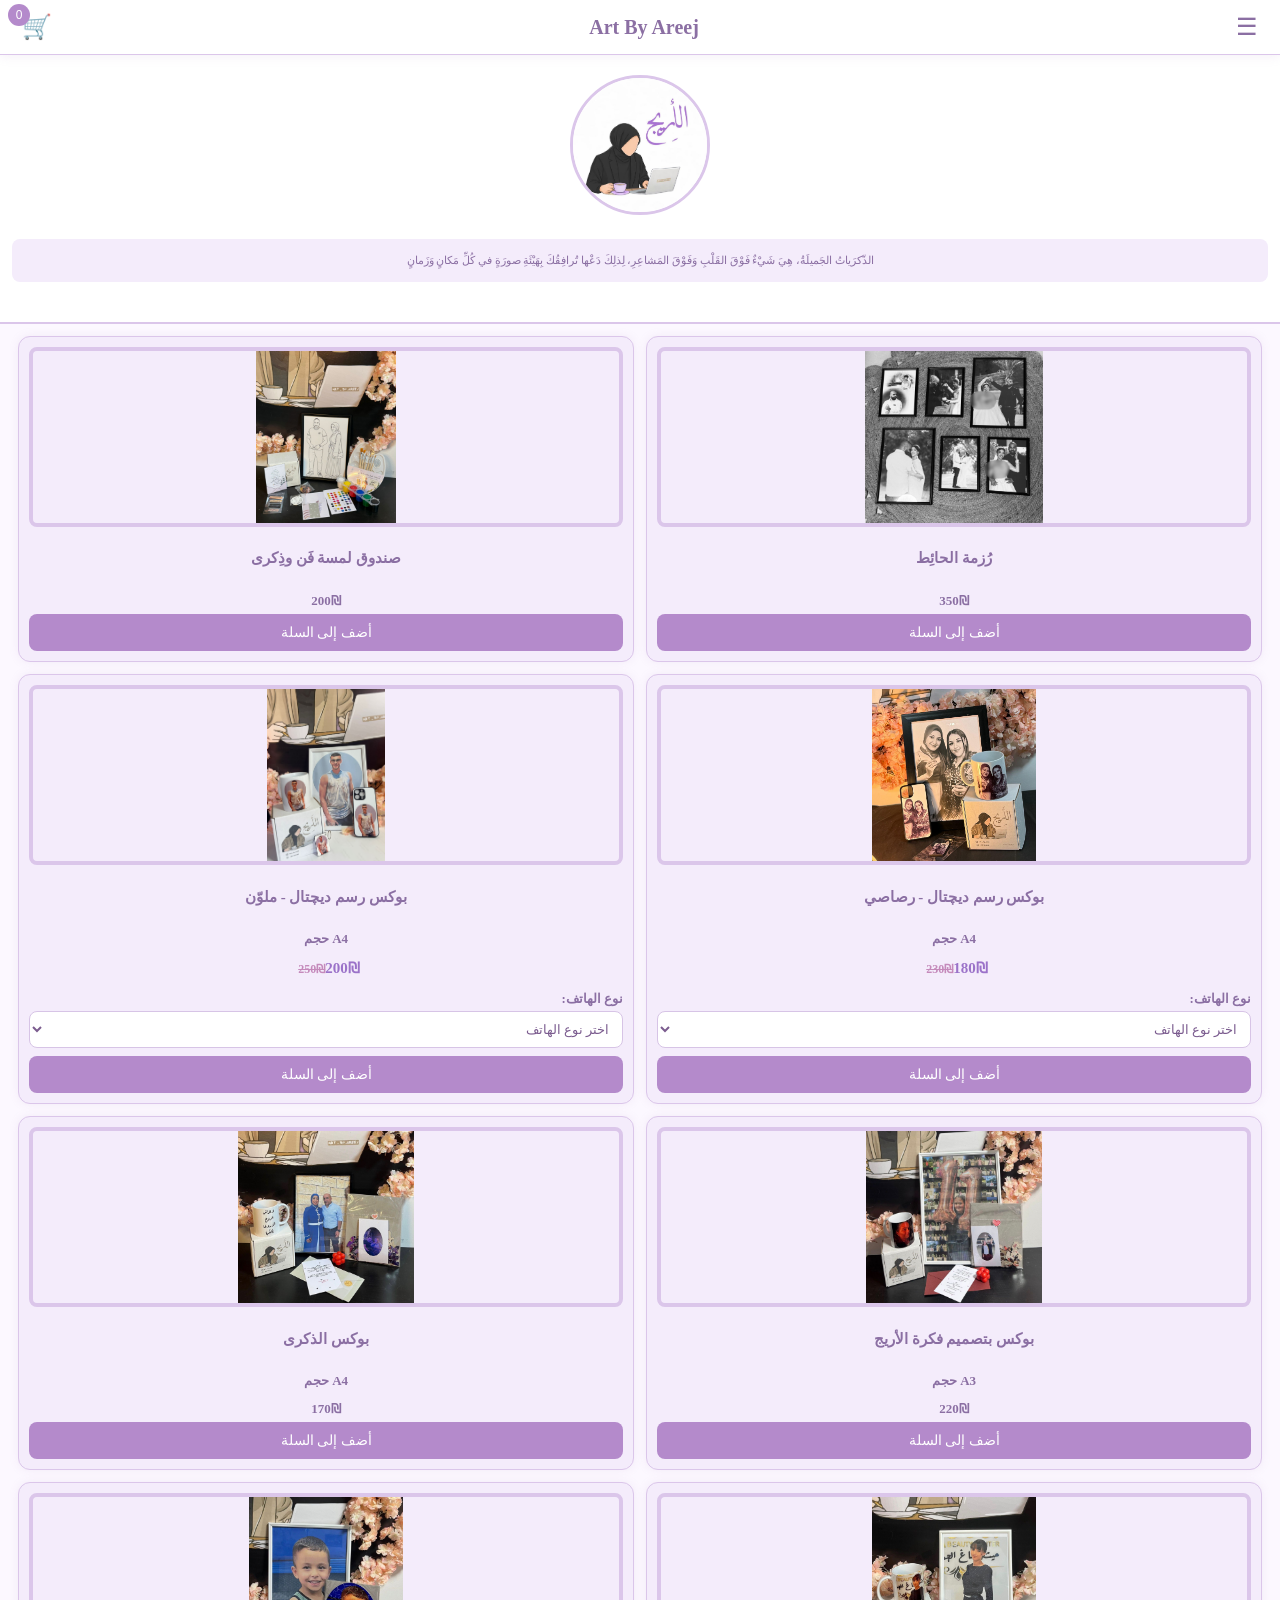
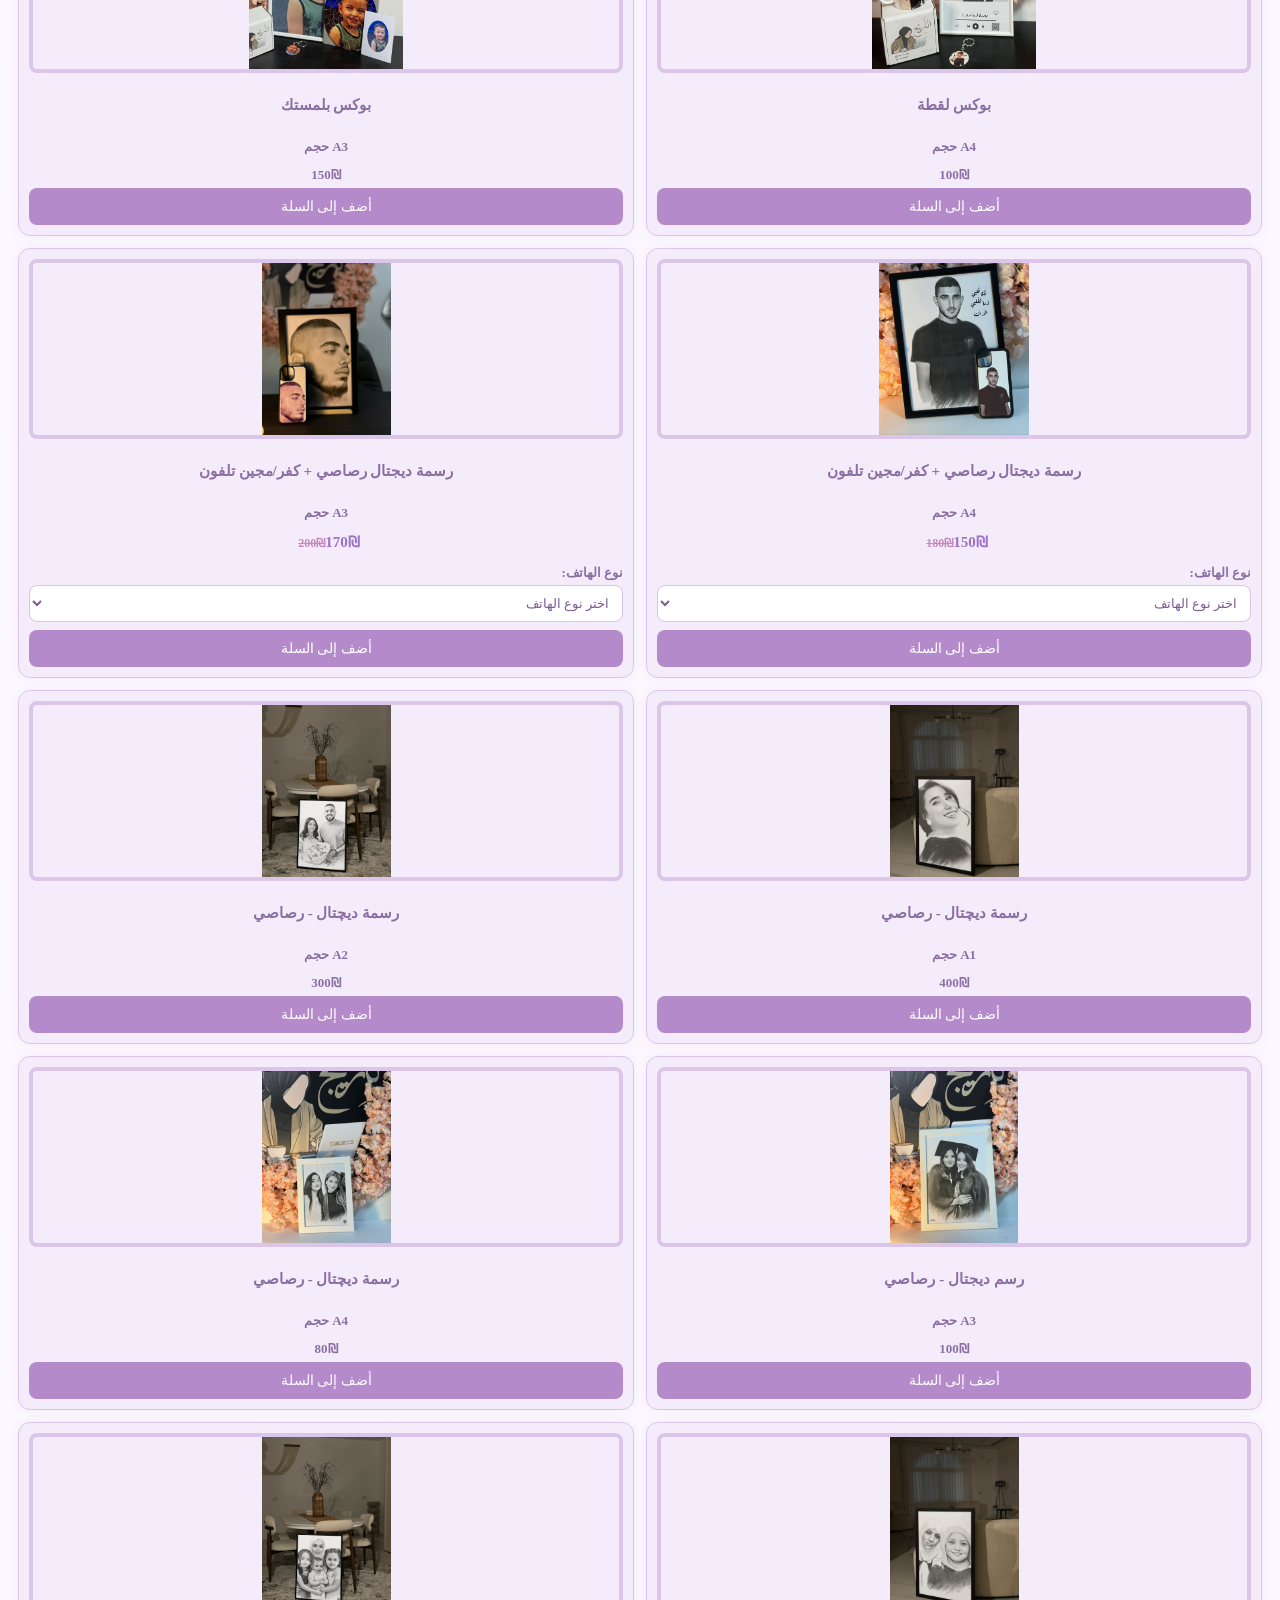
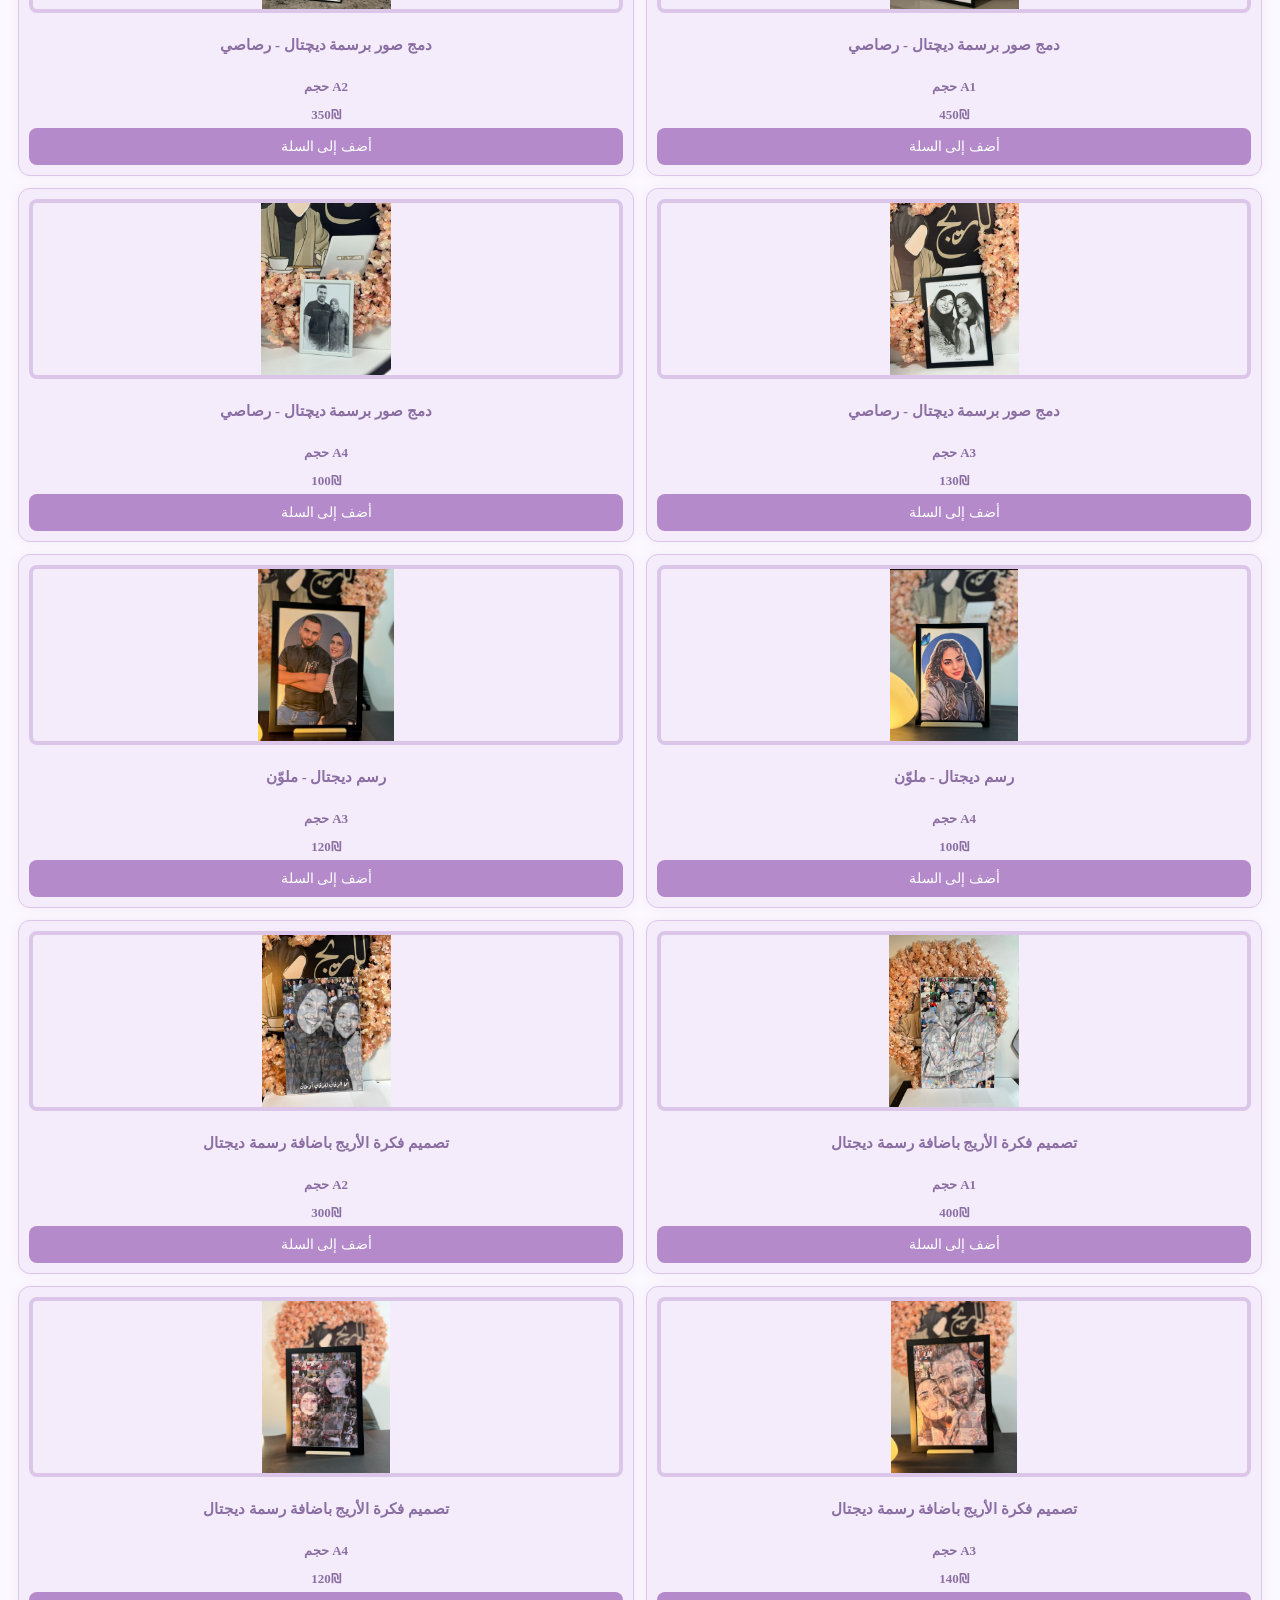
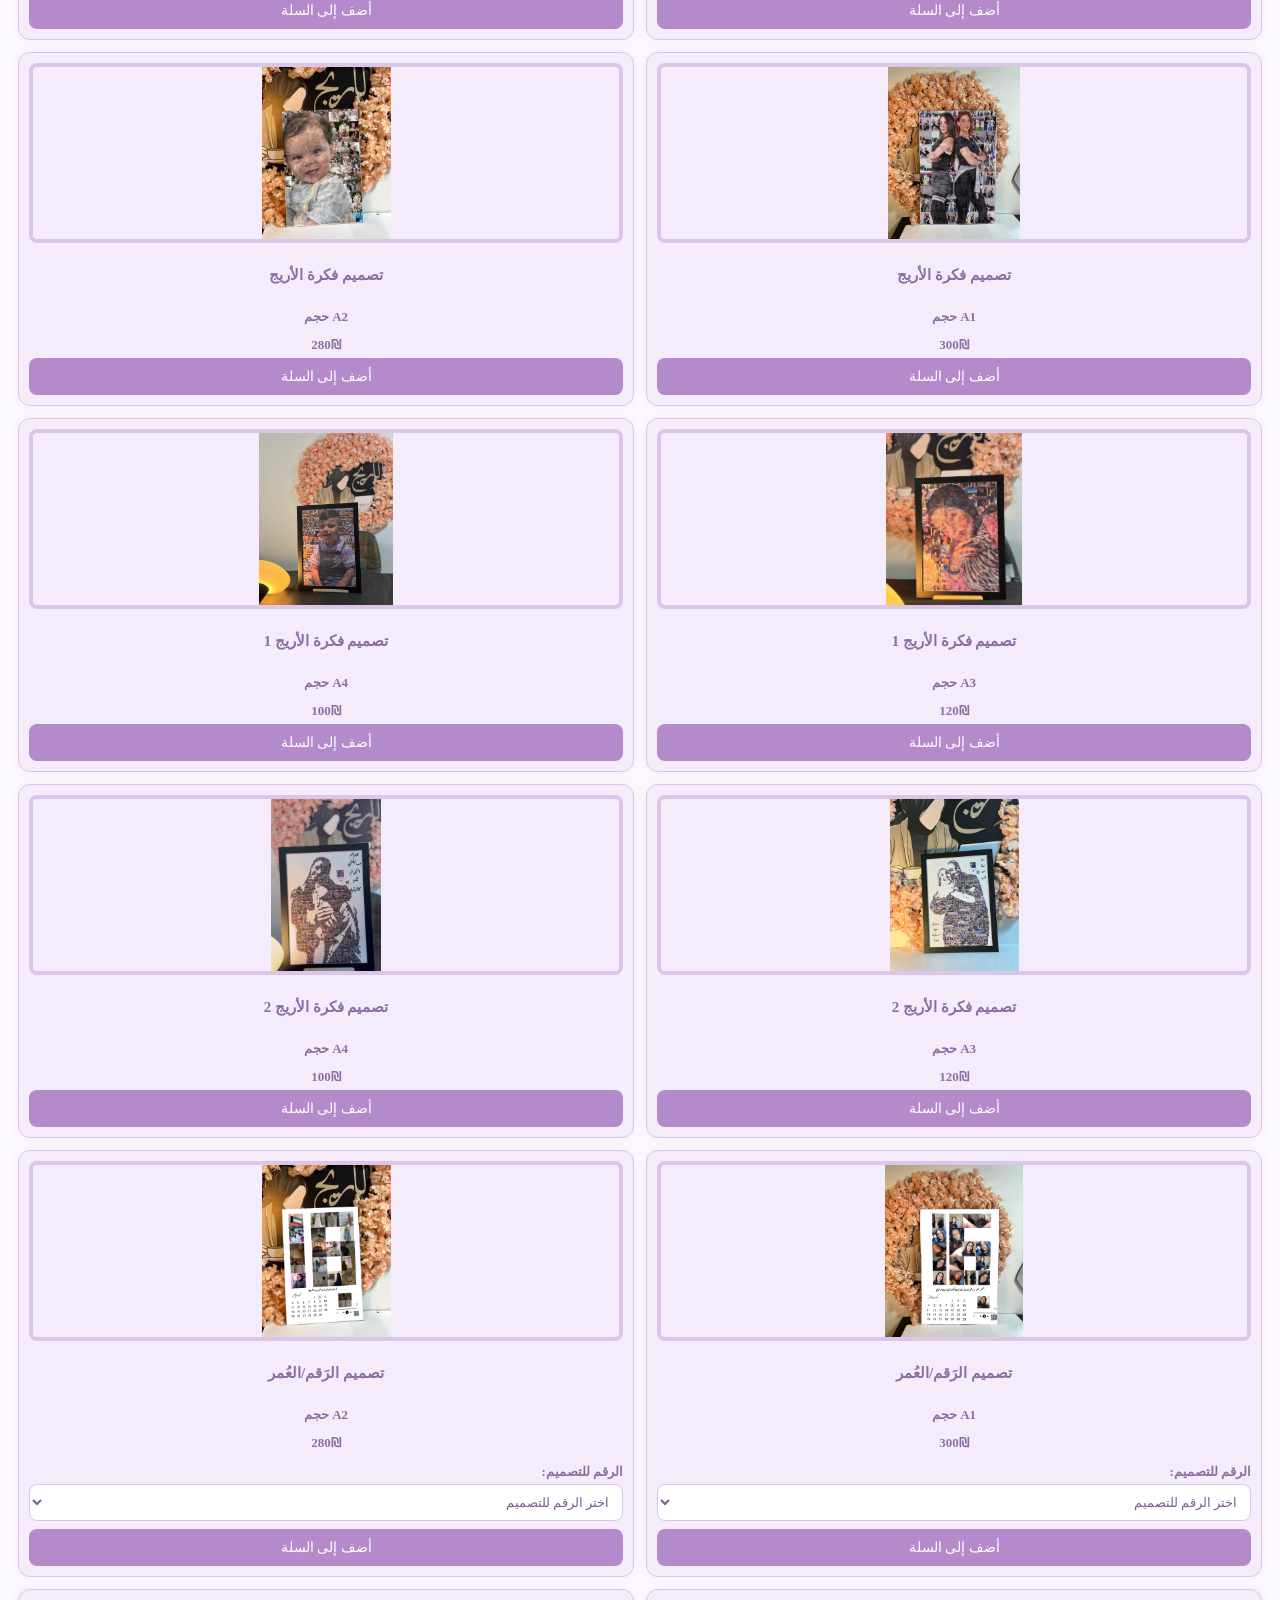
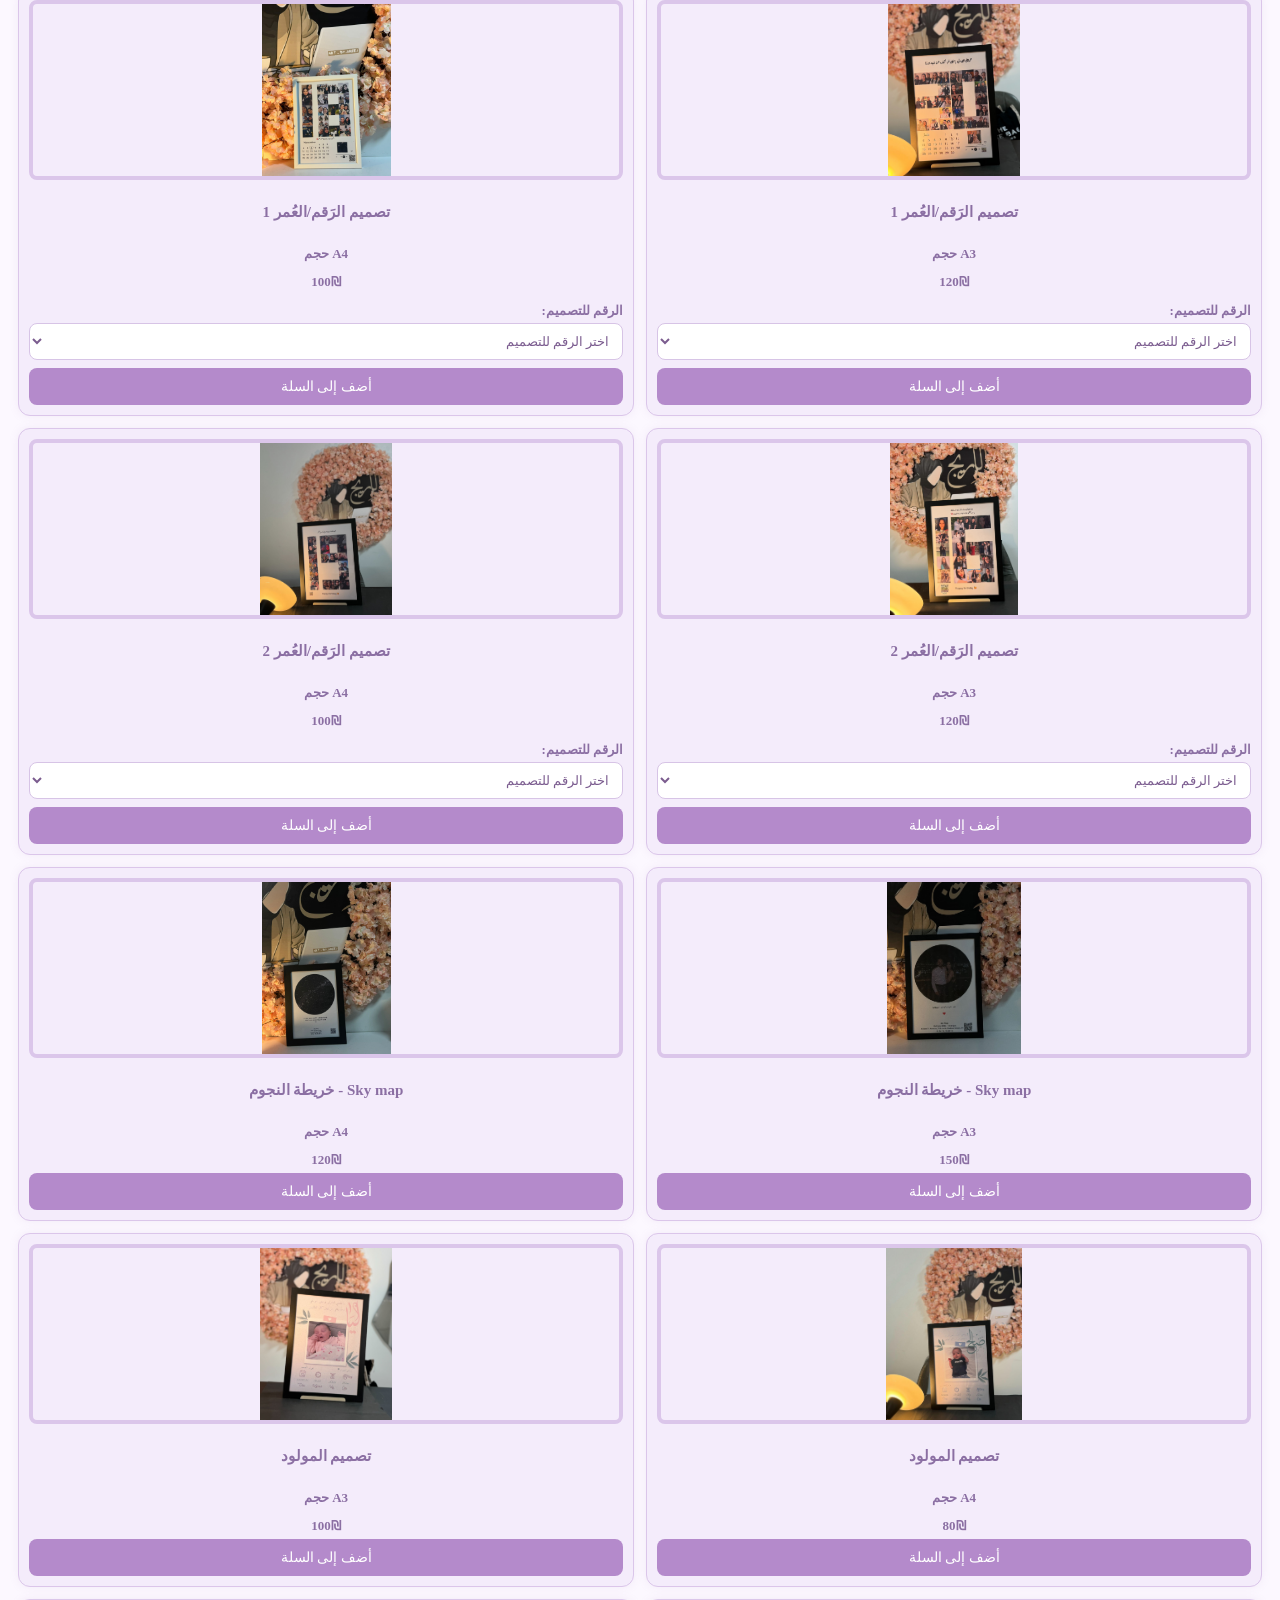
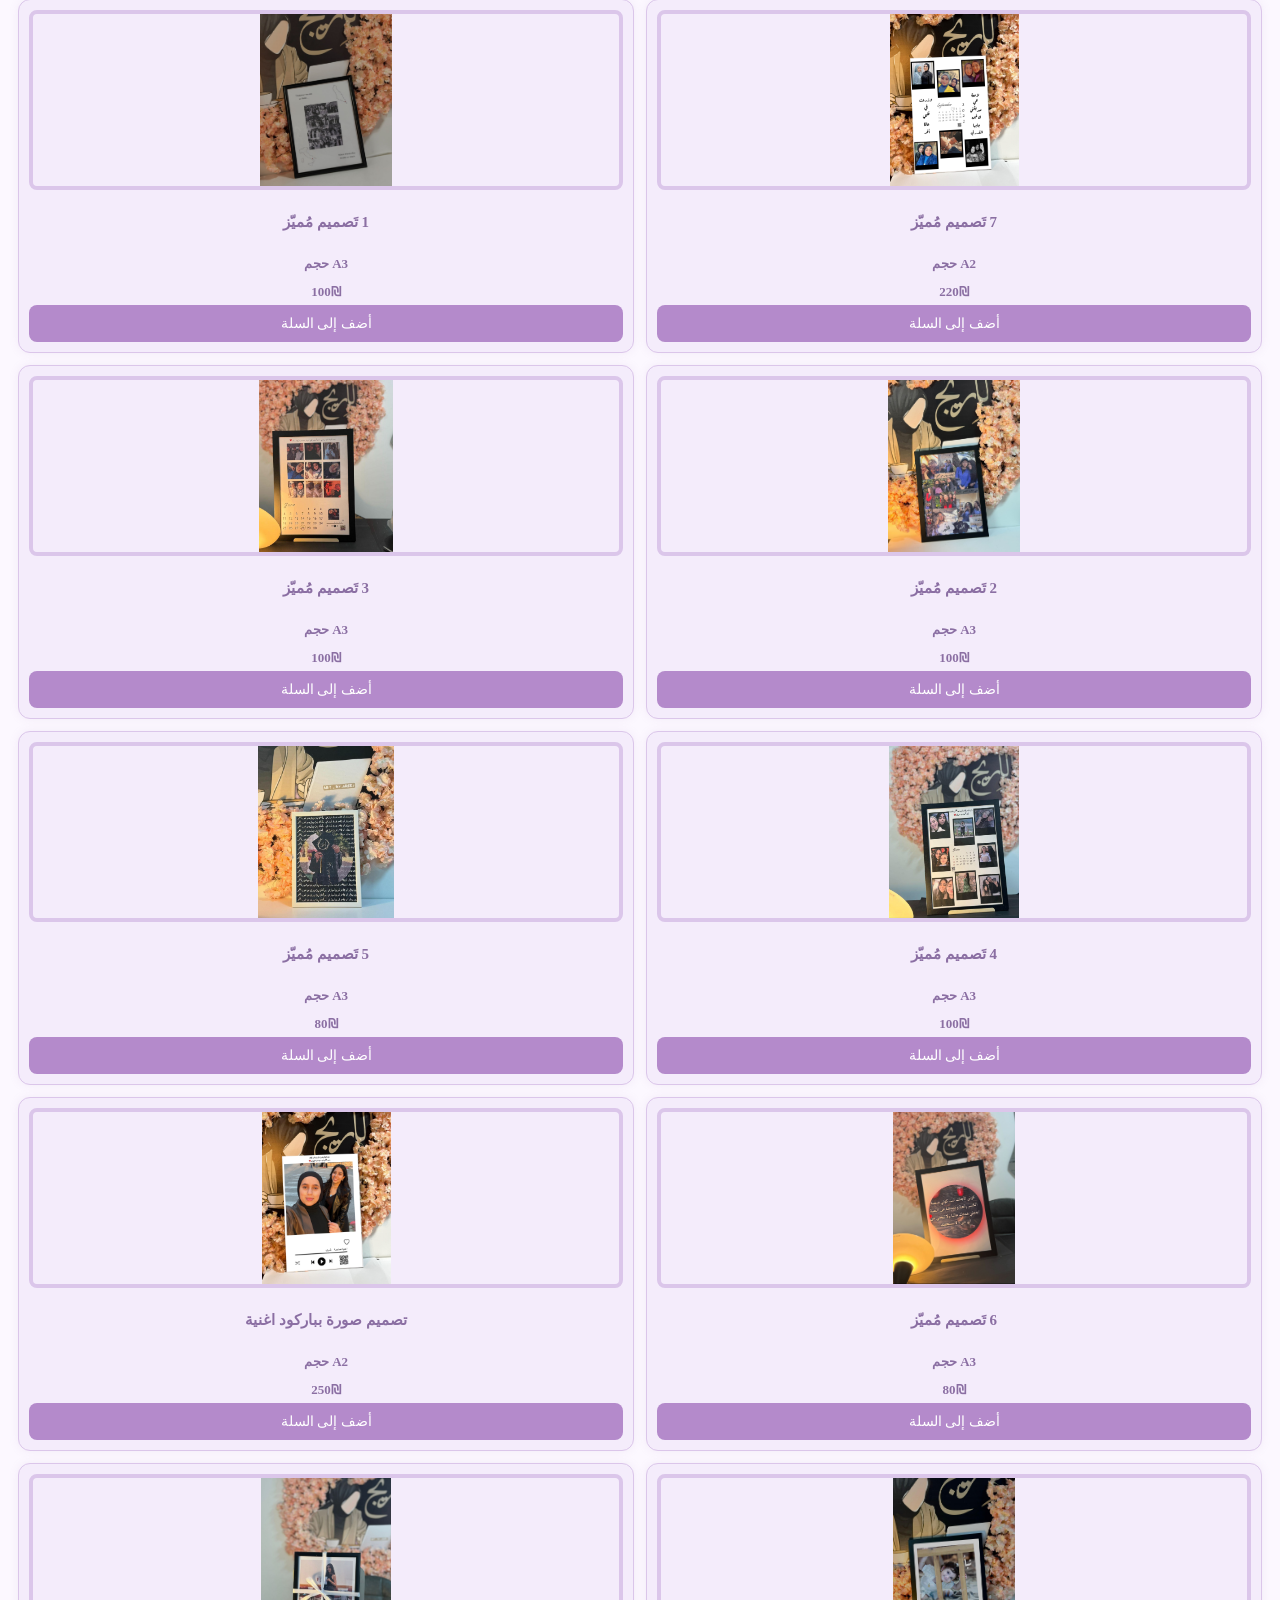
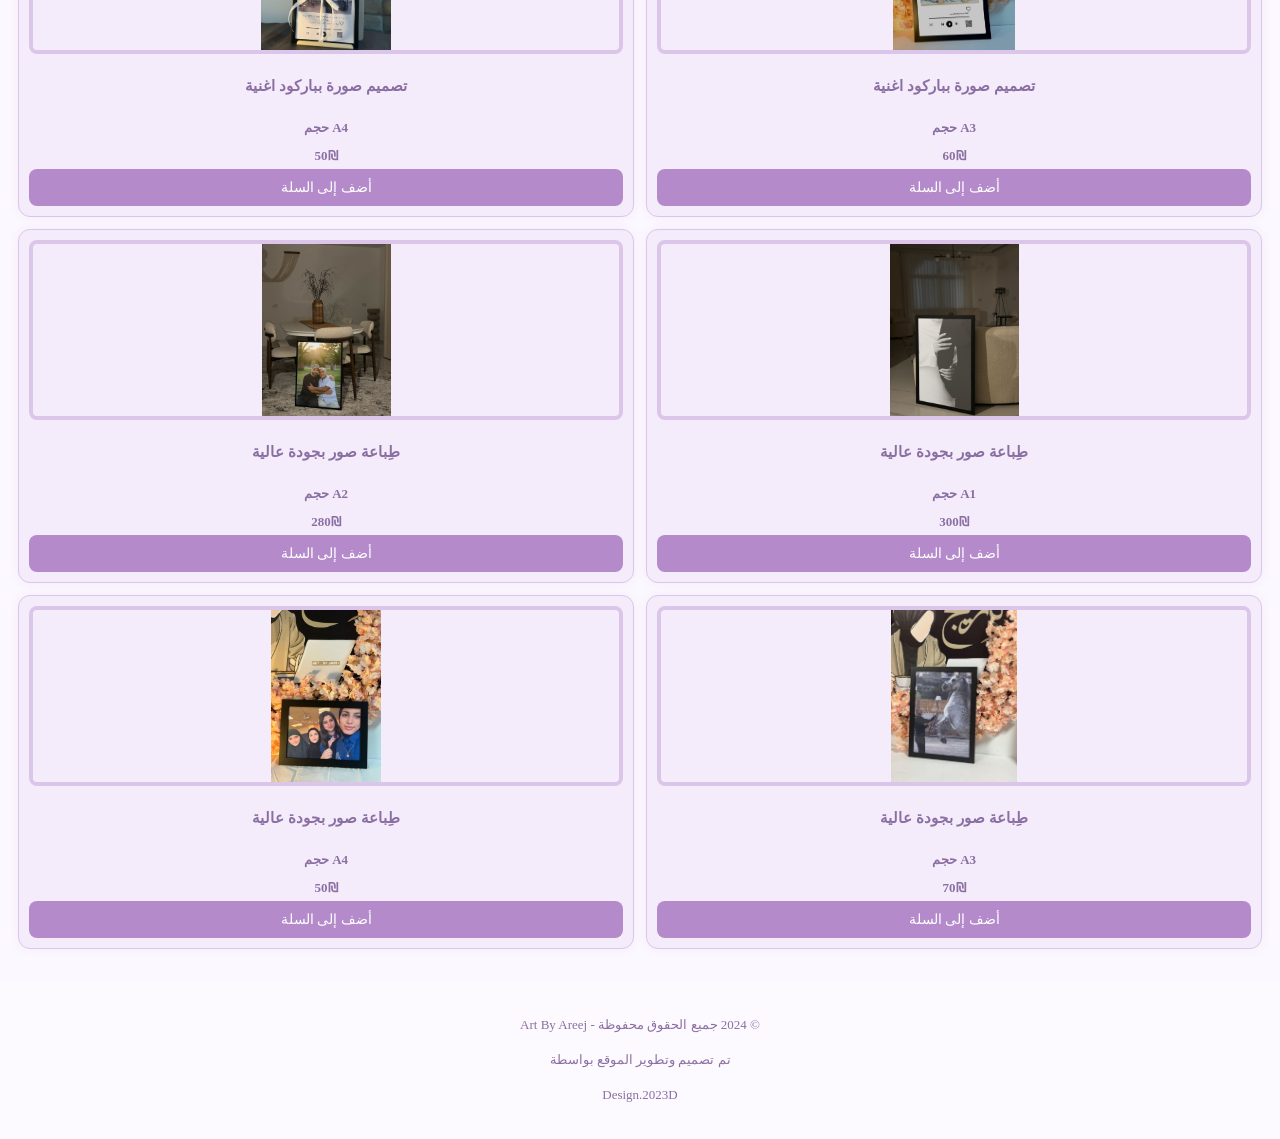
==== page2.html @ 18b806f6 "Update page2.html" ====
<!DOCTYPE html>
<html lang="ar">
<head>
    <meta charset="UTF-8" />
    <meta name="viewport" content="width=device-width, initial-scale=1.0" />
    <title>كتالوج المنتجات</title>

    

   <style>
    body {
        font-family: Georgia, 'Times New Roman', Times, serif;
        background-color: #fcf8ff;
        color: #7b5c8f;
        margin: 0;
        padding: 0;
        direction: rtl;
        overflow-x: hidden;
    }

    * {
        box-sizing: border-box;
    }

    .top-bar {
        position: sticky;
        top: 0;
        z-index: 2000;
        background: #ffffff;
        border-bottom: 1px solid #dbc6ea;
        display: flex;
        align-items: center;
        justify-content: space-between;
        padding: 12px 16px;
        box-shadow: 0 2px 10px rgba(170, 140, 190, 0.12);
    }

    .top-bar .title {
        font-size: 20px;
        font-weight: bold;
        color: #8b6fa3;
    }

    .icon-btn {
        background: none;
        border: none;
        font-size: 24px;
        cursor: pointer;
        color: #8b6fa3;
        position: relative;
    }

    .cart-badge {
        position: absolute;
        top: -8px;
        left: -8px;
        background: #b48acb;
        color: #fff;
        border-radius: 50%;
        width: 22px;
        height: 22px;
        font-size: 12px;
        display: flex;
        align-items: center;
        justify-content: center;
    }

    header {
        background-color: #ffffff;
        text-align: center;
        border-bottom: 2px solid #dbc6ea;
        padding: 20px 12px;
    }

    .logo {
        width: 140px;
        height: 140px;
        border-radius: 50%;
        object-fit: cover;
        border: 3px solid #dbc6ea;
    }

    .welcome-message {
        background-color: #f4ecfb;
        padding: 12px;
        border-radius: 8px;
        margin: 20px auto;
        width: 100%;
        text-align: center;
        font-size: 11px;
        line-height: 1.7;
        color: #8b6fa3;
    }

    .nav {
        display: flex;
        justify-content: center;
        margin: 10px 0;
        flex-wrap: wrap;
        gap: 10px;
    }

    .nav a {
        text-decoration: none;
        color: #8b6fa3;
        margin: 0 8px;
        font-weight: bold;
        font-size: 14px;
    }

    .nav a:hover {
        text-decoration: underline;
        color: #a277bd;
    }

    #products-page {
        display: block;
    }

    .catalog {
        display: flex;
        flex-wrap: wrap;
        gap: 12px;
        padding: 12px;
        justify-content: center;
    }

    .product {
        background-color: #f4ecfb;
        border-radius: 12px;
        box-shadow: 0 0 10px rgba(170, 140, 190, 0.12);
        padding: 10px;
        flex: 0 1 calc(50% - 12px);
        max-width: calc(50% - 12px);
        text-align: center;
        border: 1px solid #dbc6ea;
        display: flex;
        flex-direction: column;
        justify-content: flex-start;
    }

    .product img {
        width: 100%;
        height: 180px;
        object-fit: contain;
        background-color: #f4ecfb;
        border: 4px solid #dbc6ea;
        border-radius: 8px;
        display: block;
    }

    .product h3 {
        margin: 10px 0 6px;
        font-size: 15px;
        line-height: 1.5;
        min-height: 44px;
        display: flex;
        align-items: center;
        justify-content: center;
        color: #8b6fa3;
    }

    .product p {
        margin: 4px 0;
        font-weight: bold;
        color: #8b6fa3;
        font-size: 13px;
        line-height: 1.5;
    }

    .product label {
        display: block;
        margin-top: 8px;
        margin-bottom: 4px;
        font-weight: bold;
        color: #8b6fa3;
        font-size: 13px;
        text-align: right;
    }

    .product select {
        width: 100%;
        padding: 9px;
        border-radius: 8px;
        border: 1px solid #d7c4e6;
        margin-bottom: 8px;
        font-size: 13px;
        font-family: inherit;
        background: #fff;
        color: #7b5c8f;
    }

    .product button {
        padding: 10px 12px;
        background-color: #b48acb;
        color: #fff;
        border: none;
        border-radius: 8px;
        cursor: pointer;
        margin-top: auto;
        width: 100%;
        font-size: 14px;
        font-family: inherit;
    }

    .product button:hover {
        background-color: #a277bd;
    }

    #cart-page {
        display: none;
        padding: 0 14px 14px;
        min-height: 100vh;
        overflow-x: hidden;
        -webkit-overflow-scrolling: touch;
    }

    .cart-page-header {
        display: flex;
        justify-content: space-between;
        align-items: center;
        margin-bottom: 12px;
        position: sticky;
        top: 0;
        background: #fcf8ff;
        z-index: 1000;
        padding: 8px 0;
    }

    .back-btn {
        background: #ffffff;
        border: 1px solid #d7c4e6;
        color: #8b6fa3;
        border-radius: 50px;
        padding: 10px 16px;
        cursor: pointer;
        font-size: 14px;
        font-family: inherit;
    }

    #cartItems {
        display: flex;
        flex-direction: column;
        gap: 12px;
        margin-bottom: 20px;
    }

    .cart-item {
        background: #f8f1fd;
        border: 1px solid #dbc6ea;
        border-radius: 12px;
        padding: 12px;
        display: flex;
        justify-content: space-between;
        align-items: flex-start;
        gap: 12px;
    }

    .cart-item-info {
        flex: 1;
    }

    .cart-item-name {
        font-weight: bold;
        margin-bottom: 6px;
        color: #8b6fa3;
        font-size: 15px;
        line-height: 1.5;
    }

    .cart-item-meta {
        font-size: 13px;
        color: #9277a8;
        margin-bottom: 4px;
        line-height: 1.5;
    }

    .remove-button {
        background-color: #ffffff;
        color: #b85fa0;
        border: 1px solid #ebcfe6;
        border-radius: 8px;
        padding: 8px 10px;
        cursor: pointer;
        font-family: inherit;
        font-size: 13px;
        flex-shrink: 0;
    }

    .remove-button:hover {
        background-color: #fdf4fb;
    }

    .cart-summary {
        background: #f8f1fd;
        border: 1px solid #dbc6ea;
        border-radius: 12px;
        padding: 14px;
        margin-bottom: 18px;
        color: #8b6fa3;
        font-size: 14px;
        line-height: 1.7;
    }

    .contact-form {
        display: block;
        max-width: 100%;
        margin: 0;
        border-radius: 12px;
        padding: 16px;
        background: #f8f1fd;
        border: 1px solid #dbc6ea;
    }

    .contact-form p {
        font-size: 13px;
        line-height: 1.7;
        margin: 6px 0;
        color: #8b6fa3;
    }

    .contact-form label {
        display: block;
        margin-top: 12px;
        color: #8b6fa3;
        font-weight: bold;
        font-size: 13px;
    }

    .contact-form input,
    .contact-form select,
    .contact-form textarea {
        width: 100%;
        padding: 12px;
        margin: 8px 0 0;
        border-radius: 8px;
        border: 1px solid #d7c4e6;
        font-family: inherit;
        font-size: 16px;
        background: #fff;
        color: #7b5c8f;
    }

    .contact-form textarea {
        resize: vertical;
        min-height: 90px;
    }

    .contact-form button {
        padding: 12px 18px;
        background-color: #b48acb;
        color: #fff;
        border: none;
        border-radius: 8px;
        cursor: pointer;
        width: 100%;
        margin-top: 18px;
        font-size: 15px;
        font-family: inherit;
    }

    .contact-form button:hover {
        background-color: #a277bd;
    }

    .old-price {
        text-decoration: line-through;
        color: #c58abb;
        margin-left: 6px;
        font-size: 12px;
    }

    .new-price {
        color: #9b72c9;
        font-size: 15px;
        font-weight: bold;
    }

    footer {
        text-align: center;
        padding: 20px;
        background-color: #fdfaff;
        color: #8b6fa3;
        margin-top: 20px;
        font-size: 13px;
        line-height: 1.7;
    }

    @media (max-width: 480px) {
        .top-bar {
            padding: 10px 12px;
        }

        .top-bar .title {
            font-size: 18px;
        }

        .icon-btn {
            font-size: 22px;
        }

        .product {
            flex: 0 1 calc(50% - 12px);
            max-width: calc(50% - 12px);
            padding: 8px;
        }

        .product img {
            height: 150px;
        }

        .product h3 {
            font-size: 13px;
            min-height: 40px;
        }

        .product p {
            font-size: 12px;
        }

        .product label,
        .product select,
        .product button {
            font-size: 12px;
        }
    }

    .menu-wrapper {
        position: relative;
    }

    .side-menu {
        display: none;
        position: absolute;
        top: 42px;
        right: 0;
        background: #f8f1fd;
        border: 1px solid #dbc6ea;
        border-radius: 12px;
        box-shadow: 0 8px 18px rgba(170, 140, 190, 0.12);
        min-width: 210px;
        overflow: hidden;
        z-index: 3000;
    }

    .side-menu a {
        display: block;
        padding: 12px 14px;
        color: #8b6fa3;
        text-decoration: none;
        font-size: 14px;
        border-bottom: 1px solid #eee1f5;
    }

    .side-menu a:last-child {
        border-bottom: none;
    }

    .side-menu a:hover {
        background: #efe3f8;
    }

    .side-menu.show {
        display: block;
    }

    .contact-form input,
    .contact-form select,
    .contact-form textarea {
        font-size: 16px;
    }

    #cart-page {
        overflow-x: hidden;
        -webkit-overflow-scrolling: touch;
    }
</style>
</head>

<body>
   <div class="top-bar">
    <div class="menu-wrapper">
        <button class="icon-btn" type="button" onclick="toggleMenu()">☰</button>

        <div class="side-menu" id="sideMenu">
            <a href="index.html">الصفحة الرئيسية</a>
            <a href="page2.html">كتالوج البراويز</a>
            <a href="page3.html">كتالوج المنتجات الأخرى</a>
        </div>
    </div>

    <div class="title">Art By Areej</div>

    <button class="icon-btn" type="button" onclick="showCartPage()">
        🛒
        <span class="cart-badge" id="cartCount">0</span>
    </button>
</div>
    
     <div id="products-page">
        <header>
            <img src="لوجو جديد 2026 2.jpeg" alt="لوجو الموقع" class="logo">
            <div class="welcome-message">
                الذّكرَياتُ الجَميلَةُ، هِيَ شَيْءٌ فَوْقَ القَلْبِ وَفَوْقَ المَشاعِرِ، لِذلِكَ دَعْها تُرافِقُكَ بِهَيْئَةِ صورَةٍ في كُلِّ مَكانٍ وَزَمانٍ
            </div>
        </header>

        <div class="catalog">

            <div class="product">
                <img src="رزمة الحائط.jpg" alt="رُزمة الحائِط ">
                <h3>رُزمة الحائِط</h3>
                <p>350₪</p>
                <button onclick="addToCart('رُزمة الحائِط',350)">أضف إلى السلة</button>
            </div>

            <div class="product">
                <img src="بوكس التلوين 2.jpg" alt="صندوق لمسة فَن وذِكرى ">
                <h3>صندوق لمسة فَن وذِكرى</h3>
                <p>200₪</p>
                <button onclick="addToCart('صندوق لمسة فَن وذِكرى',200)">أضف إلى السلة</button>
            </div>

            <div class="product">
                <img src=" حملة الاريج.jpg" alt="بوكس رسم ديچتال - رصاصي">
                <h3>بوكس رسم ديچتال - رصاصي</h3>
                <p>A4 حجم</p>
                <p><span class="old-price">230₪</span><span class="new-price">180₪</span></p>
                <label for="phoneType1">نوع الهاتف:</label>
                <select id="phoneType1" name="phoneType1">
                    <option value="" disabled selected>اختر نوع الهاتف</option>
                    <option value="iPhone11">iphone 11</option>
                    <option value="iPhone11 pro">iphone 11 pro</option>
                    <option value="iPhone 11 promax">iphone 11 promax</option>
                    <option value="iPhone 12">iphone 12</option>
                    <option value="iPhone 12 pro">iphone 12 pro</option>
                    <option value="iPhone 12 promax">iphone 12 promax</option>
                    <option value="iPhone 13">iphone 13</option>
                    <option value="iPhone 13 pro">iphone 13 pro</option>
                    <option value="iPhone 13 promax">iphone 13 promax</option>
                    <option value="iPhone 14">iphone 14</option>
                    <option value="iPhone 14 pro">iphone 14 pro</option>
                    <option value="iPhone 14 promax">iphone 14 promax</option>
                    <option value="iPhone 14 plus">iphone 14 plus</option>
                    <option value="iPhone 15">iphone 15</option>
                    <option value="iPhone 15 pro">iphone 15 pro</option>
                    <option value="iPhone 15 promax">iphone 15 promax</option>
                    <option value="iPhone 16">iphone 16</option>
                    <option value="iPhone 16 pro">iphone 16 pro</option>
                    <option value="iPhone 16 promax">iphone 16 promax</option>
                    <option value="Samsung 21 ultra">21 ultra</option>
                    <option value="Samsung 22 ultra">22 ultra</option>
                    <option value="Samsung 23 ultra">23 ultra</option>
                    <option value="Samsung A52">A52</option>
                    <option value="Samsung A53">A53</option>
                    <option value="Samsung A71">A71</option>
                    <option value="Samsung A73">A73</option>
                </select>
                <button onclick="addToCart('بوكس رسم ديچتال - رصاصي',180,'phoneType1')">أضف إلى السلة</button>
            </div>

            <div class="product">
                <img src="بوكس ديجتال ملون2.jpg" alt="بوكس رسم ديچتال - ملوّن">
                <h3>بوكس رسم ديچتال - ملوّن</h3>
                <p>A4 حجم</p>
                <p><span class="old-price">250₪</span><span class="new-price">200₪</span></p>
                <label for="phoneType2">نوع الهاتف:</label>
                <select id="phoneType2" name="phoneType2">
                    <option value="" disabled selected>اختر نوع الهاتف</option>
                    <option value="iPhone11">iphone 11</option>
                    <option value="iPhone11 pro">iphone 11 pro</option>
                    <option value="iPhone 11 promax">iphone 11 promax</option>
                    <option value="iPhone 12">iphone 12</option>
                    <option value="iPhone 12 pro">iphone 12 pro</option>
                    <option value="iPhone 12 promax">iphone 12 promax</option>
                    <option value="iPhone 13">iphone 13</option>
                    <option value="iPhone 13 pro">iphone 13 pro</option>
                    <option value="iPhone 13 promax">iphone 13 promax</option>
                    <option value="iPhone 14">iphone 14</option>
                    <option value="iPhone 14 pro">iphone 14 pro</option>
                    <option value="iPhone 14 promax">iphone 14 promax</option>
                    <option value="iPhone 14 plus">iphone 14 plus</option>
                    <option value="iPhone 15">iphone 15</option>
                    <option value="iPhone 15 pro">iphone 15 pro</option>
                    <option value="iPhone 15 promax">iphone 15 promax</option>
                    <option value="iPhone 16">iphone 16</option>
                    <option value="iPhone 16 pro">iphone 16 pro</option>
                    <option value="iPhone 16 promax">iphone 16 promax</option>
                    <option value="Samsung 21 ultra">21 ultra</option>
                    <option value="Samsung 22 ultra">22 ultra</option>
                    <option value="Samsung 23 ultra">23 ultra</option>
                    <option value="Samsung A52">A52</option>
                    <option value="Samsung A53">A53</option>
                    <option value="Samsung A71">A71</option>
                    <option value="Samsung A73">A73</option>
                </select>
                <button onclick="addToCart('بوكس رسم ديچتال - ملون',200,'phoneType2')">أضف إلى السلة</button>
            </div>

            <div class="product">
                <img src="بوكس بتصميم فكرة الاريج a3.jpeg" alt="بوكس بتصميم فكرة الأريج">
                <h3>بوكس بتصميم فكرة الأريج</h3>
                <p>A3 حجم</p>
                <p>220₪</p>
                <button onclick="addToCart('بوكس بتصميم فكرة الاريج',220)">أضف إلى السلة</button>
            </div>

            <div class="product">
                <img src="بوكس الذكرى.jpeg" alt="بوكس الذكرى">
                <h3>بوكس الذكرى</h3>
                <p>A4 حجم</p>
                <p>170₪</p>
                <button onclick="addToCart('بوكس الذكرى',170)">أضف إلى السلة</button>
            </div>

            <div class="product">
                <img src="بوكس لقطه a4.jpeg" alt="بوكس لقطة">
                <h3>بوكس لقطة</h3>
                <p>A4 حجم</p>
                <p>100₪</p>
                <button onclick="addToCart('بوكس لقطة',100)">أضف إلى السلة</button>
            </div>

            <div class="product">
                <img src="بوكس بلمستك a3.jpeg" alt="بوكس بلمستك">
                <h3>بوكس بلمستك</h3>
                <p>A3 حجم</p>
                <p>150₪</p>
                <button onclick="addToCart('بوكس بلمستك',150)">أضف إلى السلة</button>
            </div>

            <div class="product">
                <img src=" برواز ومجين.jpg " alt="رسمة ديجتال رصاصي + كفر/مجين تلفون">
                <h3>رسمة ديجتال رصاصي + كفر/مجين تلفون</h3>
                <p>A4 حجم</p>
                <p><span class="old-price">180₪</span><span class="new-price">150₪</span></p>
                <label for="phoneType3">نوع الهاتف:</label>
                <select id="phoneType3" name="phoneType3">
                    <option value="" disabled selected>اختر نوع الهاتف</option>
                    <option value="iPhone11">iphone 11</option>
                    <option value="iPhone11 pro">iphone 11 pro</option>
                    <option value="iPhone 11 promax">iphone 11 promax</option>
                    <option value="iPhone 12">iphone 12</option>
                    <option value="iPhone 12 pro">iphone 12 pro</option>
                    <option value="iPhone 12 promax">iphone 12 promax</option>
                    <option value="iPhone 13">iphone 13</option>
                    <option value="iPhone 13 pro">iphone 13 pro</option>
                    <option value="iPhone 13 promax">iphone 13 promax</option>
                    <option value="iPhone 14">iphone 14</option>
                    <option value="iPhone 14 pro">iphone 14 pro</option>
                    <option value="iPhone 14 promax">iphone 14 promax</option>
                    <option value="iPhone 14 plus">iphone 14 plus</option>
                    <option value="iPhone 15">iphone 15</option>
                    <option value="iPhone 15 pro">iphone 15 pro</option>
                    <option value="iPhone 15 promax">iphone 15 promax</option>
                    <option value="iPhone 16">iphone 16</option>
                    <option value="iPhone 16 pro">iphone 16 pro</option>
                    <option value="iPhone 16 promax">iphone 16 promax</option>
                    <option value="Samsung 21 ultra">21 ultra</option>
                    <option value="Samsung 22 ultra">22 ultra</option>
                    <option value="Samsung 23 ultra">23 ultra</option>
                    <option value="Samsung A52">A52</option>
                    <option value="Samsung A53">A53</option>
                    <option value="Samsung A71">A71</option>
                    <option value="Samsung A73">A73</option>
                </select>
                <button onclick="addToCart('كڤر تلفون رسمة ديجتال - A4 رصاصي',150,'phoneType3')">أضف إلى السلة</button>
            </div>

            <div class="product">
                <img src=" رسم ديجتال مع كفر a3.jpg " alt="برواز + كڤر تلفون رسمة ديجتال - رصاصي حجم A3">
                <h3>رسمة ديجتال رصاصي + كفر/مجين تلفون</h3>
                <p>A3 حجم</p>
                <p><span class="old-price">200₪</span><span class="new-price">170₪</span></p>
                <label for="phoneType4">نوع الهاتف:</label>
                <select id="phoneType4" name="phoneType4">
                    <option value="" disabled selected>اختر نوع الهاتف</option>
                    <option value="iPhone11">iphone 11</option>
                    <option value="iPhone11 pro">iphone 11 pro</option>
                    <option value="iPhone 11 promax">iphone 11 promax</option>
                    <option value="iPhone 12">iphone 12</option>
                    <option value="iPhone 12 pro">iphone 12 pro</option>
                    <option value="iPhone 12 promax">iphone 12 promax</option>
                    <option value="iPhone 13">iphone 13</option>
                    <option value="iPhone 13 pro">iphone 13 pro</option>
                    <option value="iPhone 13 promax">iphone 13 promax</option>
                    <option value="iPhone 14">iphone 14</option>
                    <option value="iPhone 14 pro">iphone 14 pro</option>
                    <option value="iPhone 14 promax">iphone 14 promax</option>
                    <option value="iPhone 14 plus">iphone 14 plus</option>
                    <option value="iPhone 15">iphone 15</option>
                    <option value="iPhone 15 pro">iphone 15 pro</option>
                    <option value="iPhone 15 promax">iphone 15 promax</option>
                    <option value="iPhone 16">iphone 16</option>
                    <option value="iPhone 16 pro">iphone 16 pro</option>
                    <option value="iPhone 16 promax">iphone 16 promax</option>
                    <option value="Samsung 21 ultra">21 ultra</option>
                    <option value="Samsung 22 ultra">22 ultra</option>
                    <option value="Samsung 23 ultra">23 ultra</option>
                    <option value="Samsung A52">A52</option>
                    <option value="Samsung A53">A53</option>
                    <option value="Samsung A71">A71</option>
                    <option value="Samsung A73">A73</option>
                </select>
                <button onclick="addToCart('كڤر تلفون رسمة ديجتال - A3 رصاصي',170,'phoneType4')">أضف إلى السلة</button>
            </div>

            <div class="product">
                <img src="غير دمج a1.jpg" alt="رسمة ديچتال - رصاصي حجم A1 ">
                <h3>رسمة ديچتال - رصاصي</h3>
                <p>A1 حجم</p>
                <p>400₪</p>
                <button onclick="addToCart('A1 برواز ديجتال رصاصي حجم',400)">أضف إلى السلة</button>
            </div>

            <div class="product">
                <img src="غير دمج a2.jpg" alt="رسمة ديچتال - رصاصي حجم A2 ">
                <h3>رسمة ديچتال - رصاصي</h3>
                <p>A2 حجم</p>
                <p>300₪</p>
                <button onclick="addToCart('A2 برواز ديجتال رصاصي حجم',300)">أضف إلى السلة</button>
            </div>

            <div class="product">
                <img src="دمج صور ديجتال رصاصي3 A.jpg" alt="رسم ديجتال - رصاصي حجم A3 ">
                <h3>رسم ديجتال - رصاصي</h3>
                <p>A3 حجم</p>
                <p>100₪</p>
                <button onclick="addToCart('رسم ديچتال - رصاصي A3',100)">أضف إلى السلة</button>
            </div>

            <div class="product">
                <img src="دمج صور ديجتال رصاصي3 A4.jpg" alt="رسمة ديچتال - رصاصي حجم A4 ">
                <h3>رسمة ديچتال - رصاصي</h3>
                <p>A4 حجم</p>
                <p>80₪</p>
                <button onclick="addToCart('A4 برواز ديجتال رصاصي حجم',80)">أضف إلى السلة</button>
            </div>

            <div class="product">
                <img src="a1 دمج.jpg" alt="برواز ديجتال رصاصي A1 ">
                <h3>دمج صور برسمة ديچتال - رصاصي</h3>
                <p>A1 حجم</p>
                <p>450₪</p>
                <button onclick="addToCart('دمج صور ديجتال رصاصي A1',450)">أضف إلى السلة</button>
            </div>

            <div class="product">
                <img src=" a2 دمج .jpg " alt="برواز ديجتال رصاصي A2 ">
                <h3>دمج صور برسمة ديچتال - رصاصي</h3>
                <p>A2 حجم</p>
                <p>350₪</p>
                <button onclick="addToCart('دمج صور ديجتال رصاصي A2',350)">أضف إلى السلة</button>
            </div>

            <div class="product">
                <img src="دمج صور ديجتال رصاصي2.jpg" alt="برواز ديجتال رصاصي A3 ">
                <h3>دمج صور برسمة ديچتال - رصاصي</h3>
                <p>A3 حجم</p>
                <p>130₪</p>
                <button onclick="addToCart('دمج صور ديجتال رصاصي A3',130)">أضف إلى السلة</button>
            </div>

            <div class="product">
                <img src="دمج رصاصي A4.jpg" alt="برواز ديجتال رصاصي A4 ">
                <h3>دمج صور برسمة ديچتال - رصاصي</h3>
                <p>A4 حجم</p>
                <p>100₪</p>
                <button onclick="addToCart('دمج صور ديجتال رصاصي A4',100)">أضف إلى السلة</button>
            </div>

            <div class="product">
                <img src="ديجتال ملون A4.jpg" alt="رسم ديجتال - ملوّن حجم A4">
                <h3>رسم ديجتال - ملوّن</h3>
                <p>A4 حجم</p>
                <p>100₪</p>
                <button onclick="addToCart('رسم ديجتال - ملوّن حجم A4',100)">أضف إلى السلة</button>
            </div>

            <div class="product">
                <img src="رسمة ديجتال ملون 1 A3.jpg" alt="رسم ديجتال - ملوّن حجم A3 ">
                <h3>رسم ديجتال - ملوّن</h3>
                <p>A3 حجم</p>
                <p>120₪</p>
                <button onclick="addToCart('رسم ديجتال - ملوّن حجم A3',120)">أضف إلى السلة</button>
            </div>

            <div class="product">
                <img src="تصميم فكرة الاريج A1 مع اضافة رسم ديجتال.jpg" alt="تصميم فكرة الأريج باضافة رسمة ديجتال A1">
                <h3>تصميم فكرة الأريج باضافة رسمة ديجتال</h3>
                <p>A1 حجم</p>
                <p>400₪</p>
                <button onclick="addToCart('تصميم فكرة الأريج باضافة رسمة ديجتال A1',400)">أضف إلى السلة</button>
            </div>

            <div class="product">
                <img src="تصميم فكرة الاريج مع رسم ديجتال A2.jpg" alt="تصميم فكرة الأريج باضافة رسمة ديجتال A2">
                <h3>تصميم فكرة الأريج باضافة رسمة ديجتال</h3>
                <p>A2 حجم</p>
                <p>300₪</p>
                <button onclick="addToCart('تصميم فكرة الأريج باضافة رسمة ديجتال A2',300)">أضف إلى السلة</button>
            </div>

            <div class="product">
                <img src=" فكرة الاريج باضافة رسم ديجتال2.jpg" alt="تصميم فكرة الأريج باضافة رسمة ديجتال A3">
                <h3>تصميم فكرة الأريج باضافة رسمة ديجتال</h3>
                <p>A3 حجم</p>
                <p>140₪</p>
                <button onclick="addToCart('تصميم فكرة الأريج باضافة رسمة ديجتال A3',140)">أضف إلى السلة</button>
            </div>

            <div class="product">
                <img src="رسمة فكرة الاريج باضافة رسم ديجتال3.jpg" alt="تصميم فكرة الأريج باضافة رسمة ديجتال A4">
                <h3>تصميم فكرة الأريج باضافة رسمة ديجتال</h3>
                <p>A4 حجم</p>
                <p>120₪</p>
                <button onclick="addToCart('تصميم فكرة الأريج باضافة رسمة ديجتال A4',120)">أضف إلى السلة</button>
            </div>

            <div class="product">
                <img src="تصميم فكرة الاريح 1A.jpg" alt="تصميم فكرة الأريج A1">
                <h3>تصميم فكرة الأريج</h3>
                <p>A1 حجم</p>
                <p>300₪</p>
                <button onclick="addToCart('تصميم فكرة الاريج A1',300)">أضف إلى السلة</button>
            </div>

            <div class="product">
                <img src="تصميم فكرة الاريج A2.jpg" alt="تصميم فكرة الأريج A2">
                <h3>تصميم فكرة الأريج</h3>
                <p>A2 حجم</p>
                <p>280₪</p>
                <button onclick="addToCart('تصميم فكرة الاريج A2',280)">أضف إلى السلة</button>
            </div>

            <div class="product">
                <img src="فكرة الاريج A3.jpg" alt="تصميم فكرة الأريج 1 A3">
                <h3>تصميم فكرة الأريج 1</h3>
                <p>A3 حجم</p>
                <p>120₪</p>
                <button onclick="addToCart('1 تصميم فكرة الأريج A3',120)">أضف إلى السلة</button>
            </div>

            <div class="product">
                <img src="فكرة الاريج A4.jpg" alt="تصميم فكرة الأريج 1 A4">
                <h3>تصميم فكرة الأريج 1</h3>
                <p>A4 حجم</p>
                <p>100₪</p>
                <button onclick="addToCart('1 تصميم فكرة الأريج A4',100)">أضف إلى السلة</button>
            </div>

            <div class="product">
                <img src="فكرة الاريج 2 A3.jpg" alt="تصميم فكرة الأريج 2 A3">
                <h3>تصميم فكرة الأريج 2</h3>
                <p>A3 حجم</p>
                <p>120₪</p>
                <button onclick="addToCart('2 تصميم فكرة الاريج A3',120)">أضف إلى السلة</button>
            </div>

            <div class="product">
                <img src="A4 فكرة الاريج2.jpg" alt="تصميم فكرة الأريج 2 A4">
                <h3>تصميم فكرة الأريج 2</h3>
                <p>A4 حجم</p>
                <p>100₪</p>
                <button onclick="addToCart('2 تصميم فكرة الاريج A4',100)">أضف إلى السلة</button>
            </div>

            <div class="product">
                <img src="تصميم الرقم العمر A1.jpg" alt="تصميم الرَقم/العُمر A1">
                <h3>تصميم الرَقم/العُمر</h3>
                <p>A1 حجم</p>
                <p>300₪</p>
                <label for="designNumber5">الرقم للتصميم:</label>
                <select id="designNumber5" name="designNumber5">
                    <option value="" disabled selected>اختر الرقم للتصميم</option>
                    <option value="1">1</option><option value="2">2</option><option value="3">3</option>
                    <option value="4">4</option><option value="5">5</option><option value="6">6</option>
                    <option value="7">7</option><option value="8">8</option><option value="9">9</option>
                    <option value="10">10</option><option value="11">11</option><option value="12">12</option>
                    <option value="13">13</option><option value="14">14</option><option value="15">15</option>
                    <option value="16">16</option><option value="17">17</option><option value="18">18</option>
                    <option value="19">19</option><option value="20">20</option><option value="21">21</option>
                    <option value="22">22</option><option value="23">23</option><option value="24">24</option>
                    <option value="25">25</option><option value="26">26</option><option value="27">27</option>
                    <option value="28">28</option><option value="29">29</option><option value="30">30</option>
                    <option value="31">31</option><option value="32">32</option><option value="33">33</option>
                    <option value="34">34</option><option value="35">35</option><option value="36">36</option>
                    <option value="37">37</option><option value="38">38</option><option value="39">39</option>
                    <option value="40">40</option><option value="41">41</option><option value="42">42</option>
                    <option value="43">43</option><option value="44">44</option><option value="45">45</option>
                    <option value="46">46</option><option value="47">47</option><option value="48">48</option>
                    <option value="49">49</option><option value="50">50</option><option value="51">51</option>
                    <option value="52">52</option><option value="53">53</option><option value="54">54</option>
                    <option value="55">55</option><option value="56">56</option><option value="57">57</option>
                    <option value="58">58</option><option value="59">59</option><option value="60">60</option>
                </select>
                <button onclick="addToCart('1 تصميم الرَقم/العُمر A1',300,'designNumber5')">أضف إلى السلة</button>
            </div>

            <div class="product">
                <img src="تصميم الرقم والعمر A2.jpg" alt="تصميم الرَقم/العُمر A2">
                <h3>تصميم الرَقم/العُمر</h3>
                <p>A2 حجم</p>
                <p>280₪</p>
                <label for="designNumber6">الرقم للتصميم:</label>
                <select id="designNumber6" name="designNumber6">
                    <option value="" disabled selected>اختر الرقم للتصميم</option>
                    <option value="1">1</option><option value="2">2</option><option value="3">3</option>
                    <option value="4">4</option><option value="5">5</option><option value="6">6</option>
                    <option value="7">7</option><option value="8">8</option><option value="9">9</option>
                    <option value="10">10</option><option value="11">11</option><option value="12">12</option>
                    <option value="13">13</option><option value="14">14</option><option value="15">15</option>
                    <option value="16">16</option><option value="17">17</option><option value="18">18</option>
                    <option value="19">19</option><option value="20">20</option><option value="21">21</option>
                    <option value="22">22</option><option value="23">23</option><option value="24">24</option>
                    <option value="25">25</option><option value="26">26</option><option value="27">27</option>
                    <option value="28">28</option><option value="29">29</option><option value="30">30</option>
                    <option value="31">31</option><option value="32">32</option><option value="33">33</option>
                    <option value="34">34</option><option value="35">35</option><option value="36">36</option>
                    <option value="37">37</option><option value="38">38</option><option value="39">39</option>
                    <option value="40">40</option><option value="41">41</option><option value="42">42</option>
                    <option value="43">43</option><option value="44">44</option><option value="45">45</option>
                    <option value="46">46</option><option value="47">47</option><option value="48">48</option>
                    <option value="49">49</option><option value="50">50</option><option value="51">51</option>
                    <option value="52">52</option><option value="53">53</option><option value="54">54</option>
                    <option value="55">55</option><option value="56">56</option><option value="57">57</option>
                    <option value="58">58</option><option value="59">59</option><option value="60">60</option>
                </select>
                <button onclick="addToCart('1 تصميم الرَقم/العُمر A2',280,'designNumber6')">أضف إلى السلة</button>
            </div>

            <div class="product">
                <img src="تصميم العمر الرقم A3.jpg" alt="تصميم الرَقم/العُمر A3">
                <h3>تصميم الرَقم/العُمر 1</h3>
                <p>A3 حجم</p>
                <p>120₪</p>
                <label for="designNumber1">الرقم للتصميم:</label>
                <select id="designNumber1" name="designNumber1">
                    <option value="" disabled selected>اختر الرقم للتصميم</option>
                    <option value="1">1</option><option value="2">2</option><option value="3">3</option>
                    <option value="4">4</option><option value="5">5</option><option value="6">6</option>
                    <option value="7">7</option><option value="8">8</option><option value="9">9</option>
                    <option value="10">10</option><option value="11">11</option><option value="12">12</option>
                    <option value="13">13</option><option value="14">14</option><option value="15">15</option>
                    <option value="16">16</option><option value="17">17</option><option value="18">18</option>
                    <option value="19">19</option><option value="20">20</option><option value="21">21</option>
                    <option value="22">22</option><option value="23">23</option><option value="24">24</option>
                    <option value="25">25</option><option value="26">26</option><option value="27">27</option>
                    <option value="28">28</option><option value="29">29</option><option value="30">30</option>
                    <option value="31">31</option><option value="32">32</option><option value="33">33</option>
                    <option value="34">34</option><option value="35">35</option><option value="36">36</option>
                    <option value="37">37</option><option value="38">38</option><option value="39">39</option>
                    <option value="40">40</option><option value="41">41</option><option value="42">42</option>
                    <option value="43">43</option><option value="44">44</option><option value="45">45</option>
                    <option value="46">46</option><option value="47">47</option><option value="48">48</option>
                    <option value="49">49</option><option value="50">50</option><option value="51">51</option>
                    <option value="52">52</option><option value="53">53</option><option value="54">54</option>
                    <option value="55">55</option><option value="56">56</option><option value="57">57</option>
                    <option value="58">58</option><option value="59">59</option><option value="60">60</option>
                </select>
                <button onclick="addToCart('1 تصميم الرَقم/العُمر A3',120,'designNumber1')">أضف إلى السلة</button>
            </div>

            <div class="product">
                <img src="A4 تصميم العمر الرقم.jpg" alt="تصميم الرَقم/العُمر A4">
                <h3>تصميم الرَقم/العُمر 1</h3>
                <p>A4 حجم</p>
                <p>100₪</p>
                <label for="designNumber2">الرقم للتصميم:</label>
                <select id="designNumber2" name="designNumber2">
                    <option value="" disabled selected>اختر الرقم للتصميم</option>
                    <option value="1">1</option><option value="2">2</option><option value="3">3</option>
                    <option value="4">4</option><option value="5">5</option><option value="6">6</option>
                    <option value="7">7</option><option value="8">8</option><option value="9">9</option>
                    <option value="10">10</option><option value="11">11</option><option value="12">12</option>
                    <option value="13">13</option><option value="14">14</option><option value="15">15</option>
                    <option value="16">16</option><option value="17">17</option><option value="18">18</option>
                    <option value="19">19</option><option value="20">20</option><option value="21">21</option>
                    <option value="22">22</option><option value="23">23</option><option value="24">24</option>
                    <option value="25">25</option><option value="26">26</option><option value="27">27</option>
                    <option value="28">28</option><option value="29">29</option><option value="30">30</option>
                    <option value="31">31</option><option value="32">32</option><option value="33">33</option>
                    <option value="34">34</option><option value="35">35</option><option value="36">36</option>
                    <option value="37">37</option><option value="38">38</option><option value="39">39</option>
                    <option value="40">40</option><option value="41">41</option><option value="42">42</option>
                    <option value="43">43</option><option value="44">44</option><option value="45">45</option>
                    <option value="46">46</option><option value="47">47</option><option value="48">48</option>
                    <option value="49">49</option><option value="50">50</option><option value="51">51</option>
                    <option value="52">52</option><option value="53">53</option><option value="54">54</option>
                    <option value="55">55</option><option value="56">56</option><option value="57">57</option>
                    <option value="58">58</option><option value="59">59</option><option value="60">60</option>
                </select>
                <button onclick="addToCart('1 تصميم الرَقم/العُمر A4',100,'designNumber2')">أضف إلى السلة</button>
            </div>

            <div class="product">
                <img src="تصميم العمر الرقم A3 15.jpg" alt="تصميم الرَقم/العُمر 2 A3">
                <h3>تصميم الرَقم/العُمر 2</h3>
                <p>A3 حجم</p>
                <p>120₪</p>
                <label for="designNumber3">الرقم للتصميم:</label>
                <select id="designNumber3" name="designNumber3">
                    <option value="" disabled selected>اختر الرقم للتصميم</option>
                    <option value="1">1</option><option value="2">2</option><option value="3">3</option>
                    <option value="4">4</option><option value="5">5</option><option value="6">6</option>
                    <option value="7">7</option><option value="8">8</option><option value="9">9</option>
                    <option value="10">10</option><option value="11">11</option><option value="12">12</option>
                    <option value="13">13</option><option value="14">14</option><option value="15">15</option>
                    <option value="16">16</option><option value="17">17</option><option value="18">18</option>
                    <option value="19">19</option><option value="20">20</option><option value="21">21</option>
                    <option value="22">22</option><option value="23">23</option><option value="24">24</option>
                    <option value="25">25</option><option value="26">26</option><option value="27">27</option>
                    <option value="28">28</option><option value="29">29</option><option value="30">30</option>
                    <option value="31">31</option><option value="32">32</option><option value="33">33</option>
                    <option value="34">34</option><option value="35">35</option><option value="36">36</option>
                    <option value="37">37</option><option value="38">38</option><option value="39">39</option>
                    <option value="40">40</option><option value="41">41</option><option value="42">42</option>
                    <option value="43">43</option><option value="44">44</option><option value="45">45</option>
                    <option value="46">46</option><option value="47">47</option><option value="48">48</option>
                    <option value="49">49</option><option value="50">50</option><option value="51">51</option>
                    <option value="52">52</option><option value="53">53</option><option value="54">54</option>
                    <option value="55">55</option><option value="56">56</option><option value="57">57</option>
                    <option value="58">58</option><option value="59">59</option><option value="60">60</option>
                </select>
                <button onclick="addToCart('2 تصميم الرَقم/العُمر A3',120,'designNumber3')">أضف إلى السلة</button>
            </div>

            <div class="product">
                <img src="A4 تصميم العمر الرقم.jpg 2.jpg" alt="تصميم الرَقم/العُمر 2 A4">
                <h3>تصميم الرَقم/العُمر 2</h3>
                <p>A4 حجم</p>
                <p>100₪</p>
                <label for="designNumber4">الرقم للتصميم:</label>
                <select id="designNumber4" name="designNumber4">
                    <option value="" disabled selected>اختر الرقم للتصميم</option>
                    <option value="1">1</option><option value="2">2</option><option value="3">3</option>
                    <option value="4">4</option><option value="5">5</option><option value="6">6</option>
                    <option value="7">7</option><option value="8">8</option><option value="9">9</option>
                    <option value="10">10</option><option value="11">11</option><option value="12">12</option>
                    <option value="13">13</option><option value="14">14</option><option value="15">15</option>
                    <option value="16">16</option><option value="17">17</option><option value="18">18</option>
                    <option value="19">19</option><option value="20">20</option><option value="21">21</option>
                    <option value="22">22</option><option value="23">23</option><option value="24">24</option>
                    <option value="25">25</option><option value="26">26</option><option value="27">27</option>
                    <option value="28">28</option><option value="29">29</option><option value="30">30</option>
                    <option value="31">31</option><option value="32">32</option><option value="33">33</option>
                    <option value="34">34</option><option value="35">35</option><option value="36">36</option>
                    <option value="37">37</option><option value="38">38</option><option value="39">39</option>
                    <option value="40">40</option><option value="41">41</option><option value="42">42</option>
                    <option value="43">43</option><option value="44">44</option><option value="45">45</option>
                    <option value="46">46</option><option value="47">47</option><option value="48">48</option>
                    <option value="49">49</option><option value="50">50</option><option value="51">51</option>
                    <option value="52">52</option><option value="53">53</option><option value="54">54</option>
                    <option value="55">55</option><option value="56">56</option><option value="57">57</option>
                    <option value="58">58</option><option value="59">59</option><option value="60">60</option>
                </select>
                <button onclick="addToCart('3 تصميم الرَقم/العُمر A4',100,'designNumber4')">أضف إلى السلة</button>
            </div>

            <div class="product">
                <img src="خريطة النجومA3.jpg" alt="A3 Sky map خريطة النجوم">
                <h3>Sky map - خريطة النجوم</h3>
                <p>A3 حجم</p>
                <p>150₪</p>
                <button onclick="addToCart('A3 Sky map - خريطة النجوم',150)">أضف إلى السلة</button>
            </div>

            <div class="product">
                <img src="خريطة النجوم.jpg" alt="A4 Sky map خريطة النجوم">
                <h3>Sky map - خريطة النجوم</h3>
                <p>A4 حجم</p>
                <p>120₪</p>
                <button onclick="addToCart('A4 Sky map - خريطة النجوم',120)">أضف إلى السلة</button>
            </div>

            <div class="product">
                <img src="تصميم المولود A4.jpg" alt="تصميم المولود A4">
                <h3>تصميم المولود</h3>
                <p>A4 حجم</p>
                <p>80₪</p>
                <button onclick="addToCart('1 تصميم المولود A4',80)">أضف إلى السلة</button>
            </div>

            <div class="product">
                <img src="تصميم المولود A3.jpg" alt="تصميم المولود A3">
                <h3>تصميم المولود</h3>
                <p>A3 حجم</p>
                <p>100₪</p>
                <button onclick="addToCart('2 تصميم المولود A3',100)">أضف إلى السلة</button>
            </div>

            <div class="product">
                <img src="تصميم مميز A2.jpg" alt="تصميم مميز 7 A2">
                <h3>7 تَصميم مُميّز</h3>
                <p>A2 حجم</p>
                <p>220₪</p>
                <button onclick="addToCart('7 تَصميم مُميّز A2',220)">أضف إلى السلة</button>
            </div>

            <div class="product">
                <img src="تصميم مميز A3.jpg" alt="تصميم مميز 1 A3">
                <h3>1 تَصميم مُميّز</h3>
                <p>A3 حجم</p>
                <p>100₪</p>
                <button onclick="addToCart('1 تَصميم مُميّز A3',100)">أضف إلى السلة</button>
            </div>

            <div class="product">
                <img src="تصميم مميز4.jpg" alt="تصميم مميز 2 A3">
                <h3>2 تَصميم مُميّز</h3>
                <p>A3 حجم</p>
                <p>100₪</p>
                <button onclick="addToCart('2 تَصميم مُميّز A3',100)">أضف إلى السلة</button>
            </div>

            <div class="product">
                <img src="تصميم مميز جديد 2.jpg" alt="تصميم مميز 3 A3">
                <h3>3 تَصميم مُميّز</h3>
                <p>A3 حجم</p>
                <p>100₪</p>
                <button onclick="addToCart('3 تَصميم مُميّز A3',100)">أضف إلى السلة</button>
            </div>

            <div class="product">
                <img src="تصميم مميز جديد.jpg" alt="تصميم مميز 4 A3">
                <h3>4 تَصميم مُميّز</h3>
                <p>A3 حجم</p>
                <p>100₪</p>
                <button onclick="addToCart('4 تَصميم مُميّز A3',100)">أضف إلى السلة</button>
            </div>

            <div class="product">
                <img src="تصميم مميز3 a3.jpg" alt="تصميم مميز 5 A3">
                <h3>5 تَصميم مُميّز</h3>
                <p>A3 حجم</p>
                <p>80₪</p>
                <button onclick="addToCart('5 تَصميم مُميّز A3',80)">أضف إلى السلة</button>
            </div>

            <div class="product">
                <img src="a3 تصميم مميز 4.jpg" alt="تصميم مميز 6 A3">
                <h3>6 تَصميم مُميّز</h3>
                <p>A3 حجم</p>
                <p>80₪</p>
                <button onclick="addToCart('6 تَصميم مُميّز A3',80)">أضف إلى السلة</button>
            </div>

            <div class="product">
                <img src="تصميم وباركود A2.jpg" alt="تصميم صورة بباركود اغنية A2">
                <h3>تصميم صورة بباركود اغنية</h3>
                <p>A2 حجم</p>
                <p>250₪</p>
                <button onclick="addToCart('2 تصميم صورة A2 بباركود اغنية',250)">أضف إلى السلة</button>
            </div>

            <div class="product">
                <img src="تصميم صوره باركودa3.jpg" alt="تصميم صورة بباركود اغنية A3">
                <h3>تصميم صورة بباركود اغنية</h3>
                <p>A3 حجم</p>
                <p>60₪</p>
                <button onclick="addToCart('1 تصميم صورة A3 بباركود اغنية',60)">أضف إلى السلة</button>
            </div>

            <div class="product">
                <img src="تصميم صوره باركودa4.jpg" alt="تصميم صورة بباركود اغنية A4">
                <h3>تصميم صورة بباركود اغنية</h3>
                <p>A4 حجم</p>
                <p>50₪</p>
                <button onclick="addToCart('2 تصميم صورة A4 بباركود اغنية',50)">أضف إلى السلة</button>
            </div>

            <div class="product">
                <img src="طباعة صور بجودة عاليه A1 2.jpg" alt="طباعة صور بجودة عالية A1">
                <h3>طِباعة صور بجودة عالية</h3>
                <p>A1 حجم</p>
                <p>300₪</p>
                <button onclick="addToCart('طِباعة صور A1 بجودة عالية',300)">أضف إلى السلة</button>
            </div>

            <div class="product">
                <img src="طباعه جوده عاليه a2.jpg" alt="طباعة صور بجودة عالية A2">
                <h3>طِباعة صور بجودة عالية</h3>
                <p>A2 حجم</p>
                <p>280₪</p>
                <button onclick="addToCart('طِباعة صور A2 بجودة عالية',280)">أضف إلى السلة</button>
            </div>

            <div class="product">
                <img src="طباعة صور A3.jpg" alt="طباعة صور بجودة عالية A3">
                <h3>طِباعة صور بجودة عالية</h3>
                <p>A3 حجم</p>
                <p>70₪</p>
                <button onclick="addToCart('طِباعة صور A3 بجودة عالية',70)">أضف إلى السلة</button>
            </div>

            <div class="product">
                <img src="طباعة صور.jpg" alt="طباعة صور بجودة عالية A4">
                <h3>طِباعة صور بجودة عالية</h3>
                <p>A4 حجم</p>
                <p>50₪</p>
                <button onclick="addToCart('طِباعة صور A4 بجودة عالية',50)">أضف إلى السلة</button>
            </div>

        </div>
    </div>

    <div id="cart-page">
        <div class="cart-page-header">
            <button class="back-btn" type="button" onclick="showProductsPage()">رجوع للمنتجات</button>
            <h2>السلة</h2>
        </div>

        <div id="cartItems"></div>

        <div class="cart-summary">
            <div>عدد المنتجات: <span id="cartItemsCount">0</span></div>
            <div style="margin-top:8px;">المجموع: <span id="cartTotal">0</span> ₪</div>
        </div>

        <div class="contact-form">
            <p><strong>ملاحظة مهمة</strong></p>
            <p>بعد تعبئة كامل التفاصيل، اضغط على "إرسال الطلب" وسوف تُرسل الطلبية عبر الواتساب.</p>

            <form id="form">
                <label for="name">الاسم:</label>
                <input type="text" id="name" name="name" required>

                <label for="phone">رقم الهاتف:</label>
                <input type="tel" id="phone" name="phone" required>

                <label for="additionalNumber">رقم إضافي:</label>
                <input type="tel" id="additionalNumber" name="additionalNumber">

                <label for="deliveryOption">اختر طريقة التوصيل:</label>
                <select id="deliveryOption" name="deliveryOption" onchange="toggleDeliveryDetails()" required>
                    <option value="" disabled selected>اختر طريقة التوصيل</option>
                    <option value="delivery">توصيل (يستغرق وقت تحضير الطلبية وتوصيلها حتى 5 أيام)</option>
                    <option value="استلام شخصي">استلام شخصي (حتى يومين تحضير)</option>
                </select>

                <div id="deliveryDetails" style="display:none;">
                    <label for="deliveryArea">اختر المنطقة:</label>
                    <select id="deliveryArea" name="deliveryArea">
                        <option value="">اختر المنطقة</option>
                        <option value="north">الشمال - 50</option>
                        <option value="triangle">المثلث - 50</option>
                        <option value="triangle2">ام الفحم، سالم، زلفة - 40</option>
                        <option value="south">الجنوب - 60</option>
                    </select>

                    <label for="region">اسم المنطقة:</label>
                    <input type="text" id="region" name="region">
                </div>

                <label for="specificDate">تاريخ/يوم معين لاستلام الطلبية:</label>
                <input type="date" id="specificDate" name="specificDate">

                <label for="note">ملاحظة / إضافة أغنية / عبارة:</label>
                <textarea id="note" name="note" rows="3" placeholder="اكتب هنا"></textarea>

                <button type="button" onclick="sendOrder()">إرسال الطلب</button>
            </form>
        </div>
    </div>

    <footer>
        <p>© 2024 جميع الحقوق محفوظة - Art By Areej</p>
        <p>تم تصميم وتطوير الموقع بواسطة</p>
        <p>Design.2023D</p>
    </footer>

 
        <script>
    let cart = [];

    window.onload = function () {
        const savedCart = localStorage.getItem('cart');
        if (savedCart) {
            cart = JSON.parse(savedCart);
        }
        updateCart();
    };

    function getSelectedOption(optionId) {
        if (!optionId) return null;
        const select = document.getElementById(optionId);
        if (!select || !select.value) return null;

        const label = select.previousElementSibling ? select.previousElementSibling.textContent.trim() : 'الخيار';
        return {
            label: label,
            value: select.value
        };
    }

    function addToCart(productName, price, optionId) {
        const selectedOption = getSelectedOption(optionId);

        cart.push({
            id: Date.now() + Math.random(),
            name: productName,
            price: Number(price),
            option: selectedOption
        });

        localStorage.setItem('cart', JSON.stringify(cart));
        updateCart();
        alert(productName + ' أُضيف إلى السلة');
    }

    function updateCart() {
        const cartItems = document.getElementById('cartItems');
        const cartCount = document.getElementById('cartCount');
        const cartItemsCount = document.getElementById('cartItemsCount');
        const cartTotal = document.getElementById('cartTotal');

        if (cartItems) {
            cartItems.innerHTML = '';

            if (cart.length === 0) {
                cartItems.innerHTML = '<div class="cart-item"><div class="cart-item-info"><div class="cart-item-name">السلة فارغة</div></div></div>';
            } else {
                cart.forEach(item => {
                    const itemDiv = document.createElement('div');
                    itemDiv.className = 'cart-item';

                    itemDiv.innerHTML = `
                        <div class="cart-item-info">
                            <div class="cart-item-name">${item.name}</div>
                            <div class="cart-item-meta">السعر: ${item.price}₪</div>
                            ${item.option ? `<div class="cart-item-meta">${item.option.label}: ${item.option.value}</div>` : ''}
                        </div>
                    `;

                    const removeButton = document.createElement('button');
                    removeButton.className = 'remove-button';
                    removeButton.textContent = 'إزالة';
                    removeButton.onclick = function () {
                        removeFromCart(item.id);
                    };

                    itemDiv.appendChild(removeButton);
                    cartItems.appendChild(itemDiv);
                });
            }
        }

        const total = cart.reduce((sum, item) => sum + Number(item.price), 0);

        if (cartCount) cartCount.textContent = cart.length;
        if (cartItemsCount) cartItemsCount.textContent = cart.length;
        if (cartTotal) cartTotal.textContent = total;
    }

    function removeFromCart(itemId) {
        cart = cart.filter(item => item.id !== itemId);
        localStorage.setItem('cart', JSON.stringify(cart));
        updateCart();
    }

    function showCartPage() {
        document.getElementById('products-page').style.display = 'none';
        document.getElementById('cart-page').style.display = 'block';
        window.scrollTo(0, 0);
        updateCart();
    }

    function showProductsPage() {
        document.getElementById('products-page').style.display = 'block';
        document.getElementById('cart-page').style.display = 'none';
        window.scrollTo(0, 0);
    }

    function toggleDeliveryDetails() {
        const deliveryOption = document.getElementById('deliveryOption').value;
        document.getElementById('deliveryDetails').style.display =
            deliveryOption === 'delivery' ? 'block' : 'none';
    }

    function calculateTotalPrice() {
        let total = cart.reduce((sum, item) => sum + Number(item.price), 0);

        const deliveryOption = document.getElementById('deliveryOption').value;
        const deliveryArea = document.getElementById('deliveryArea').value;

        if (deliveryOption === 'delivery') {
            if (deliveryArea === 'north') total += 50;
            else if (deliveryArea === 'south') total += 60;
            else if (deliveryArea === 'triangle') total += 50;
            else if (deliveryArea === 'triangle2') total += 40;
        }

        return total;
    }

    function sendOrder() {
        if (cart.length === 0) {
            alert('السلة فارغة');
            return;
        }

        const name = document.getElementById('name').value.trim();
        const phone = document.getElementById('phone').value.trim();
        const additionalNumber = document.getElementById('additionalNumber').value.trim() || 'لا يوجد';
        const deliveryOption = document.getElementById('deliveryOption').value;
        const deliveryAreaValue = document.getElementById('deliveryArea').value;
        const deliveryArea = deliveryAreaValue || 'لا يوجد';
        const region = document.getElementById('region').value.trim() || 'لا يوجد';
        const specificDate = document.getElementById('specificDate').value;
        const note = document.getElementById('note').value.trim() || 'لا يوجد';

        let missingFields = [];
        if (!name) missingFields.push('الاسم');
        if (!phone) missingFields.push('رقم الهاتف');
        if (!deliveryOption) missingFields.push('طريقة التوصيل');
        if (!specificDate) missingFields.push('تاريخ الاستلام');
        if (deliveryOption === 'delivery' && !deliveryAreaValue) {
            missingFields.push('منطقة التوصيل');
        }

        if (missingFields.length > 0) {
            alert('يرجى تعبئة الحقول التالية: ' + missingFields.join('، '));
            return;
        }

        const totalAmount = calculateTotalPrice();

        let orderDetails = `طلب جديد\n`;
        orderDetails += `الاسم: ${name}\n`;
        orderDetails += `رقم الهاتف: ${phone}\n`;
        orderDetails += `رقم إضافي: ${additionalNumber}\n`;
        orderDetails += `طريقة التوصيل: ${deliveryOption}\n`;
        orderDetails += `منطقة التوصيل: ${deliveryArea}\n`;
        orderDetails += `اسم المنطقة: ${region}\n`;
        orderDetails += `تاريخ الاستلام: ${specificDate}\n`;
        orderDetails += `المنتجات:\n`;

        cart.forEach(item => {
            orderDetails += `- ${item.name} - ${item.price}₪`;
            if (item.option) {
                orderDetails += ` - ${item.option.label}: ${item.option.value}`;
            }
            orderDetails += `\n`;
        });

        orderDetails += `ملاحظة: ${note}\n`;
        orderDetails += `المجموع الكلي: ${totalAmount}₪`;

        const whatsappPhone = "972535845120";
        const whatsappURL = `https://wa.me/${whatsappPhone}?text=${encodeURIComponent(orderDetails)}`;
        window.open(whatsappURL, '_blank');
    }
document.addEventListener("DOMContentLoaded", function () {
    const dateInput = document.getElementById("specificDate");
    if (!dateInput) return;

    dateInput.removeAttribute("value");
    dateInput.value = "";

    dateInput.addEventListener("click", function () {
        this.value = "";
    });

    dateInput.addEventListener("change", function () {
        if (!this.value) return;

        const parts = this.value.split("-");
        const selectedDate = new Date(parts[0], parts[1] - 1, parts[2]);
        const day = selectedDate.getDay();

        if (day === 5 || day === 6) {
            alert("لا يوجد استلام أيام الجمعة والسبت، اختاري تاريخ آخر");
            this.value = "";
        }
    });
});
        </script>
</body>
</html>
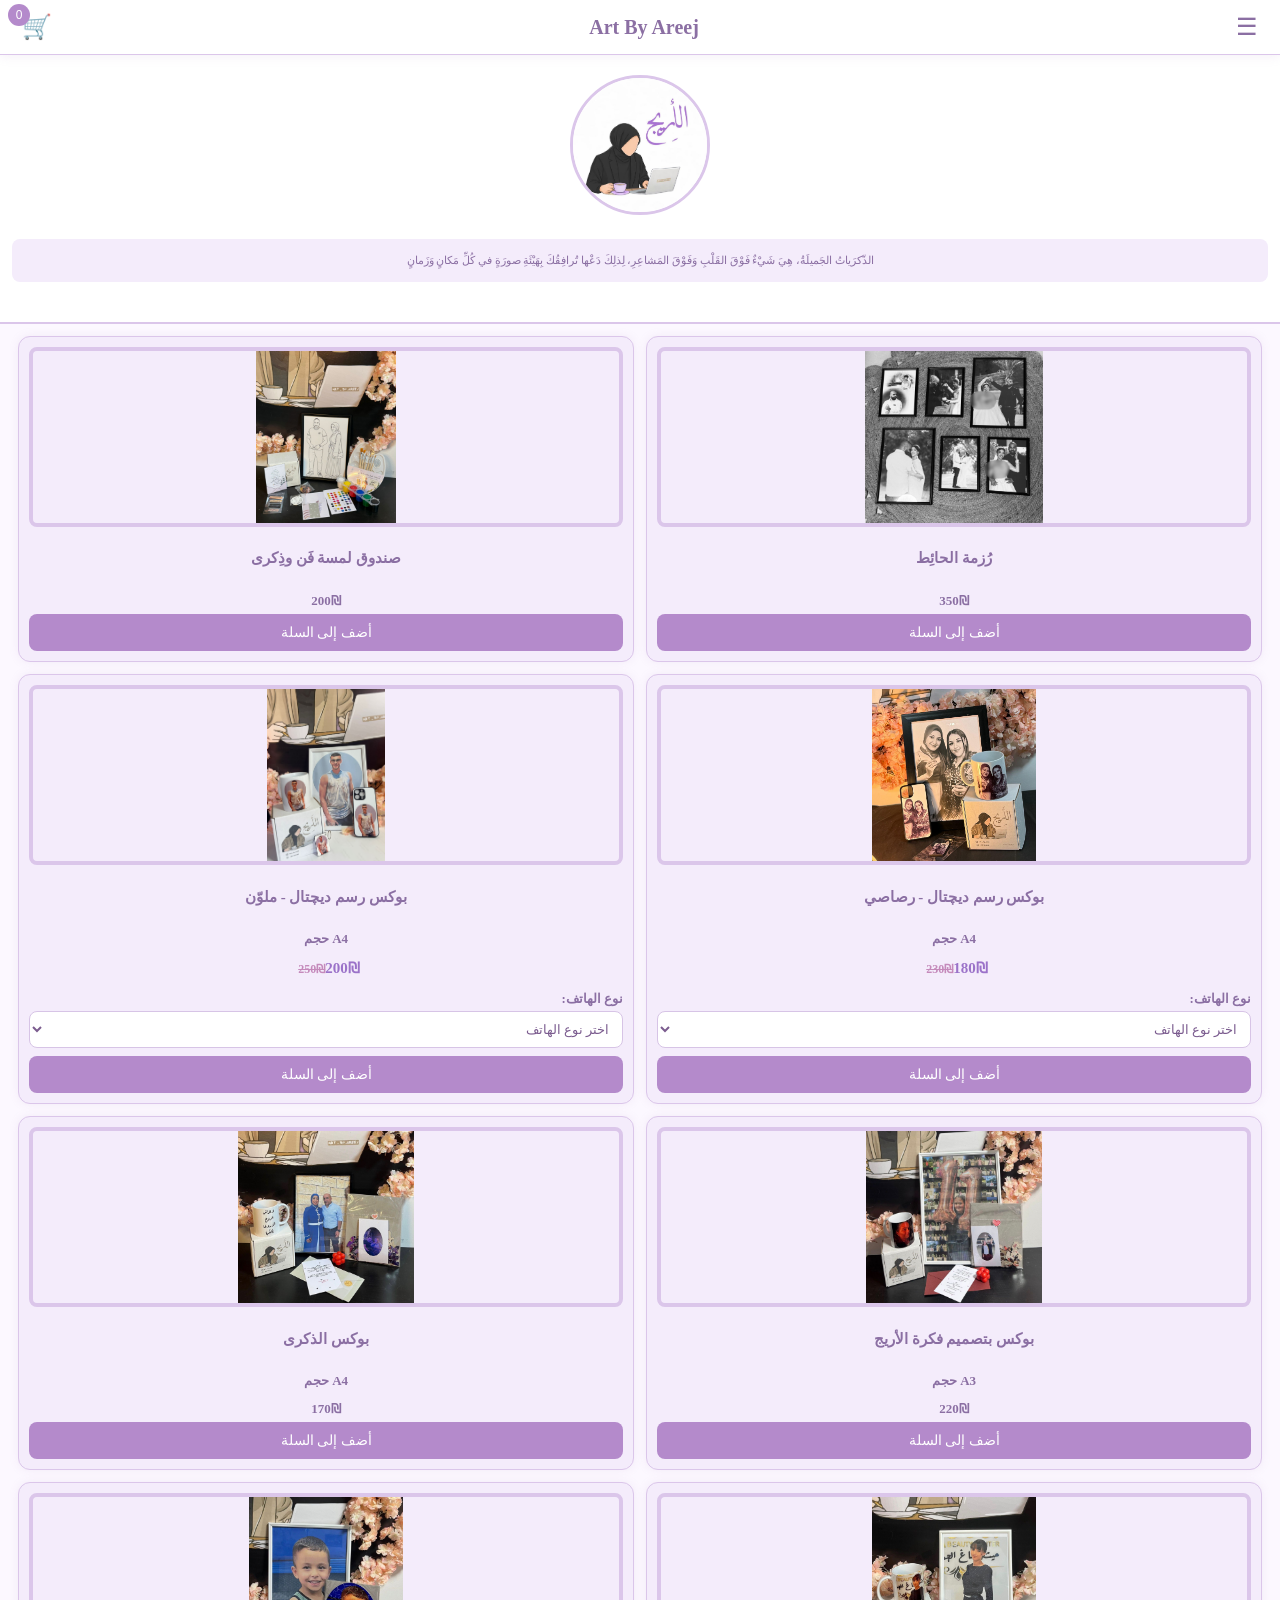
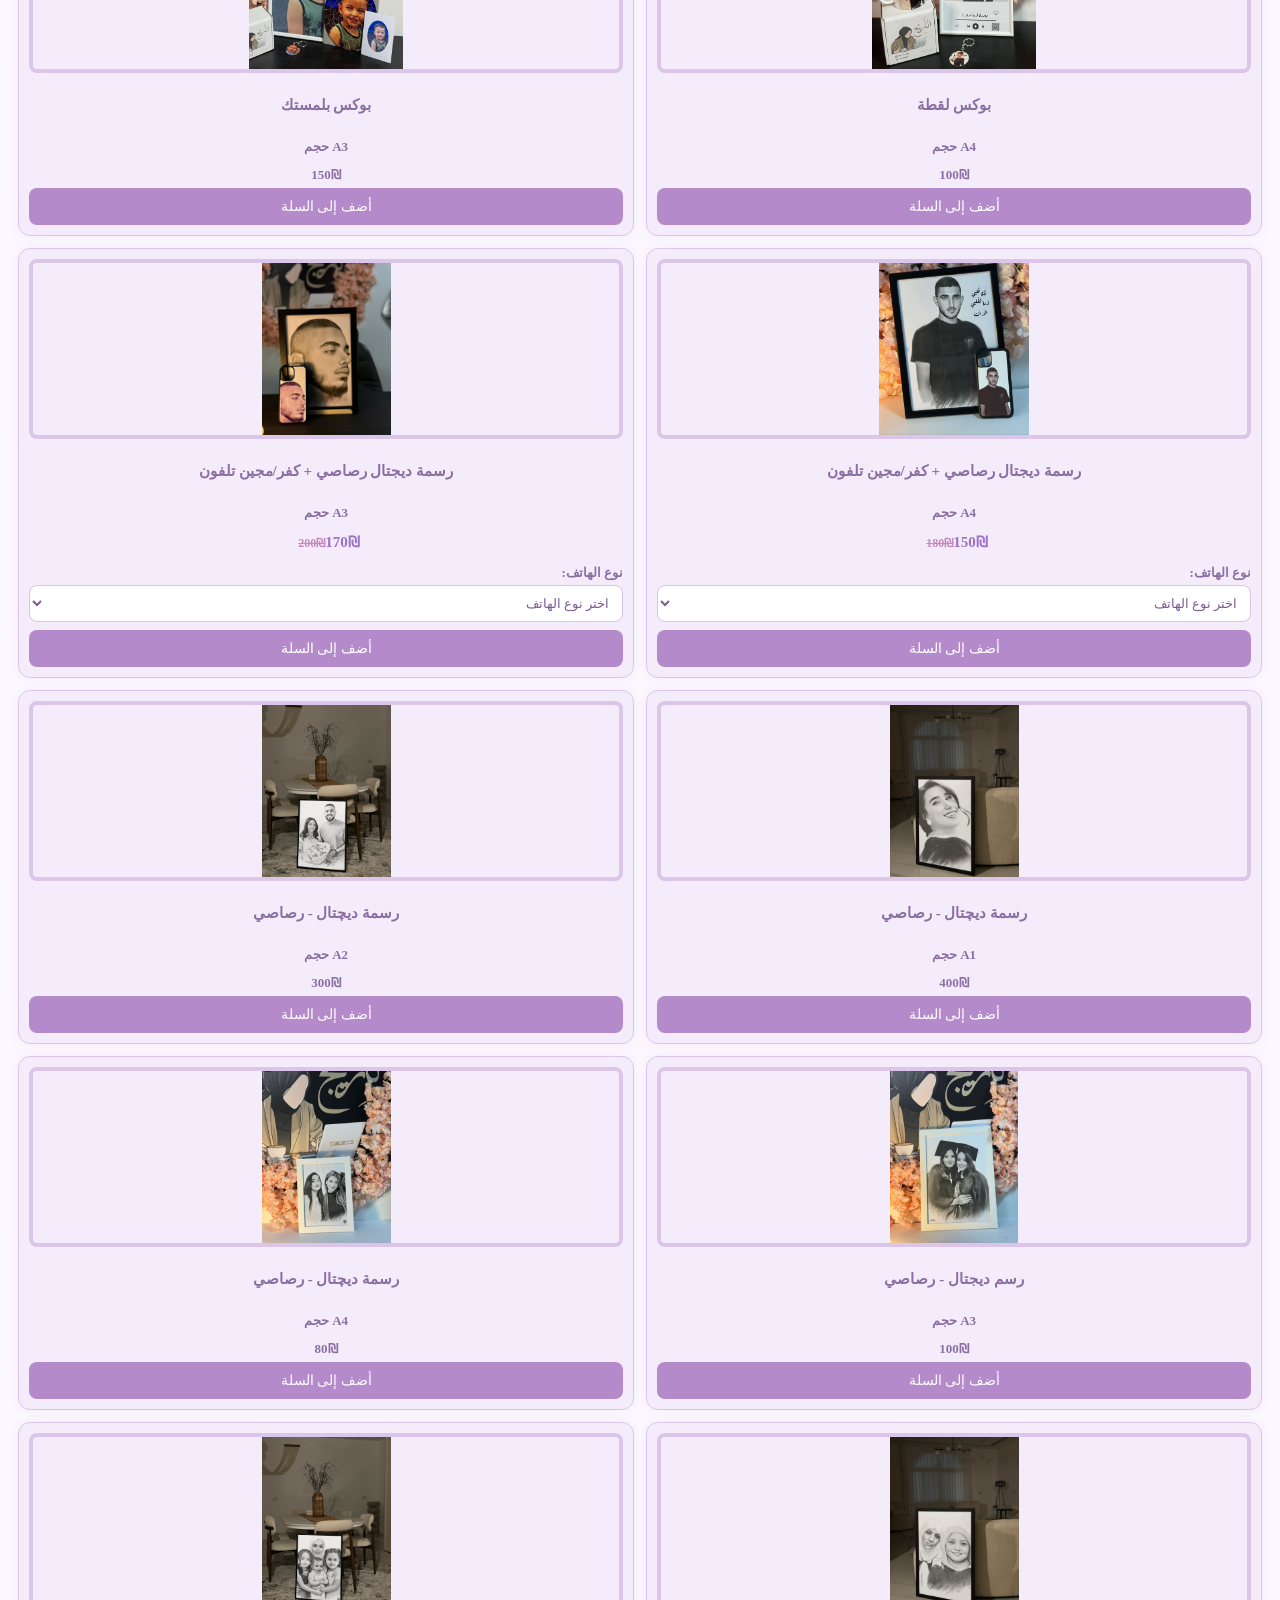
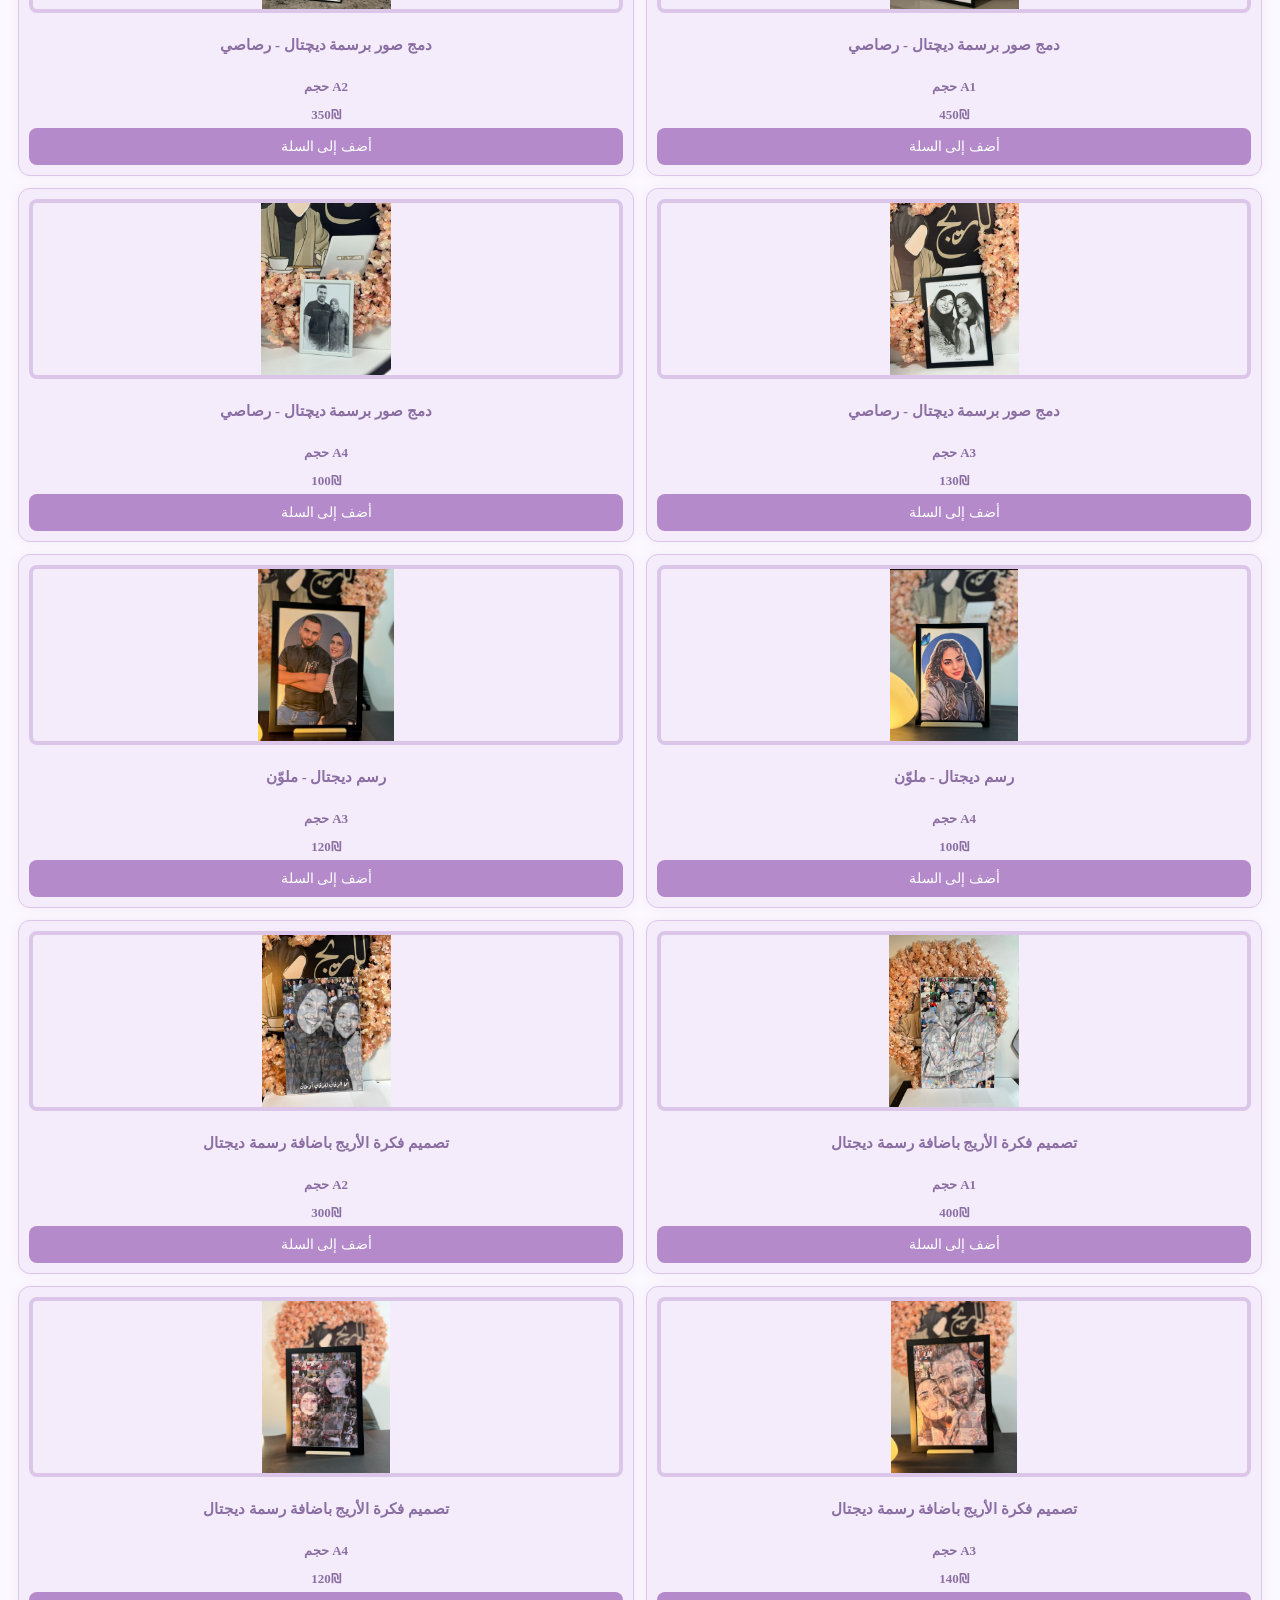
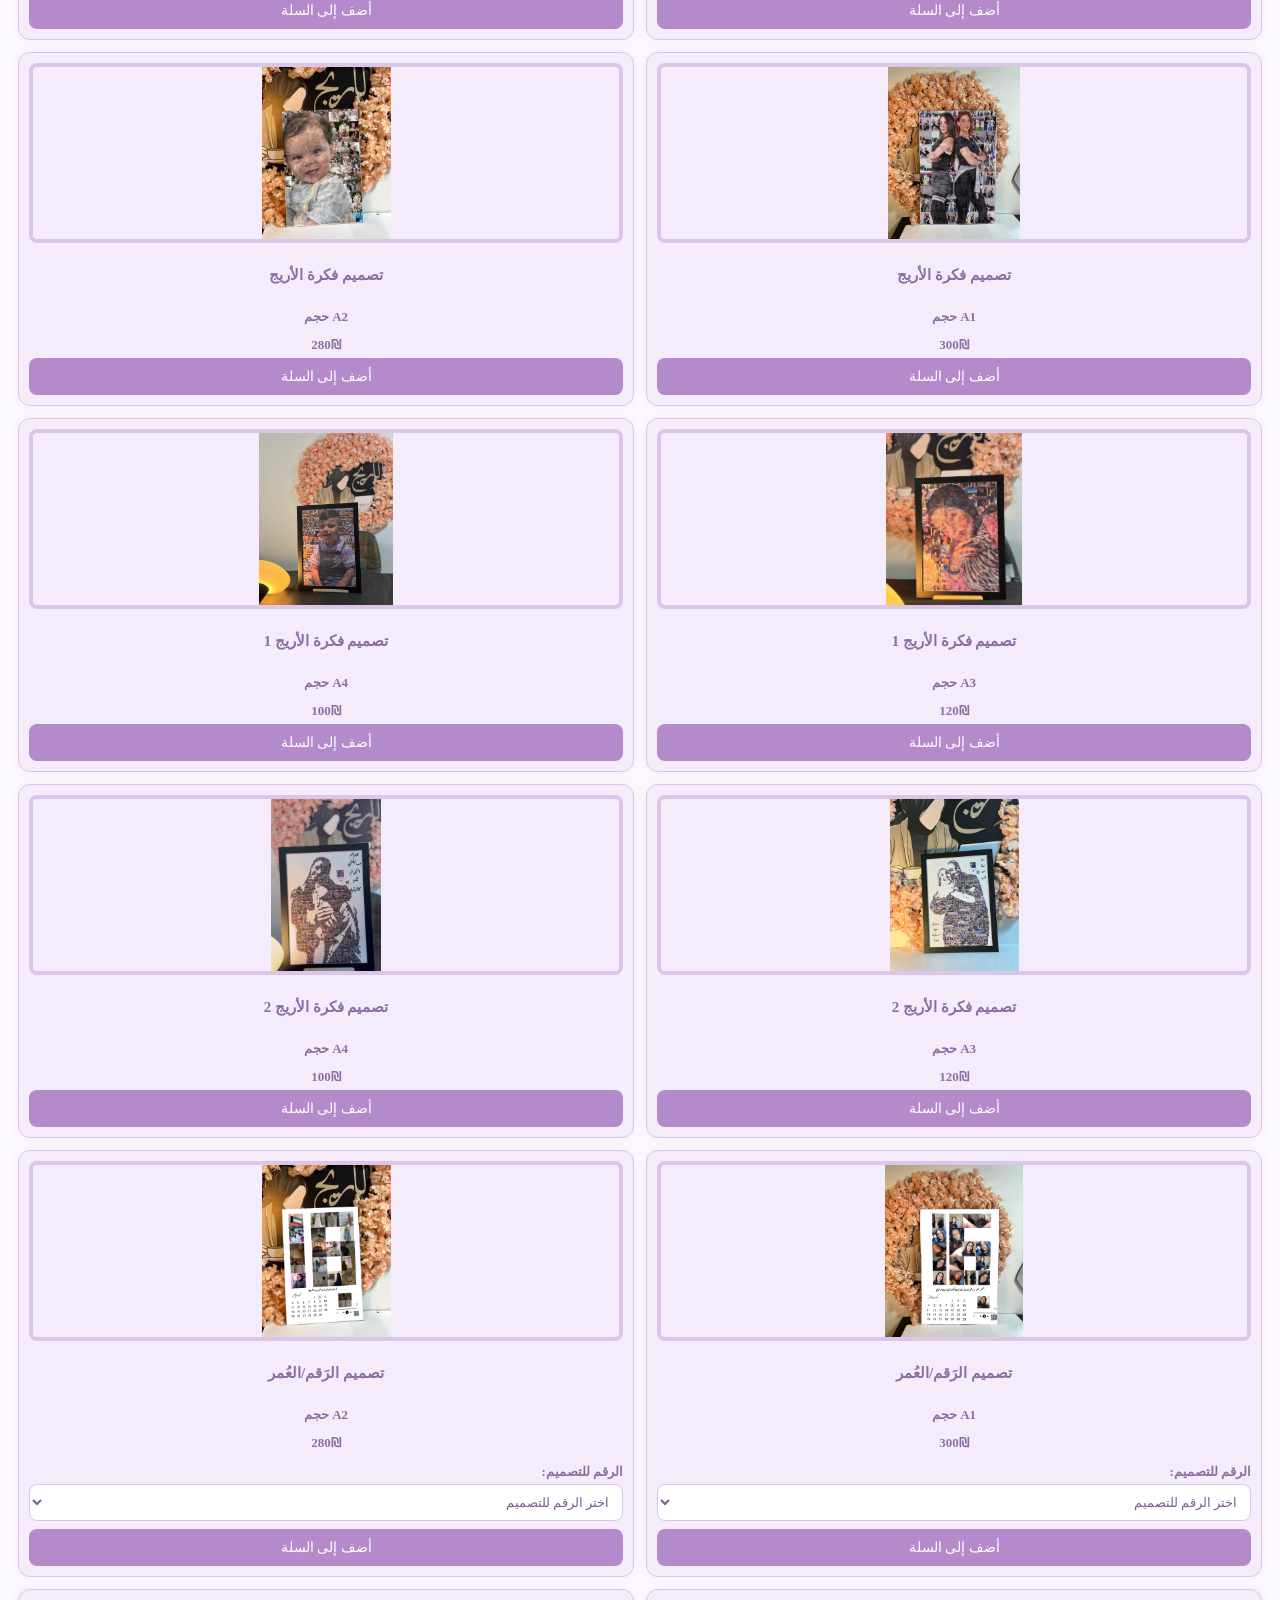
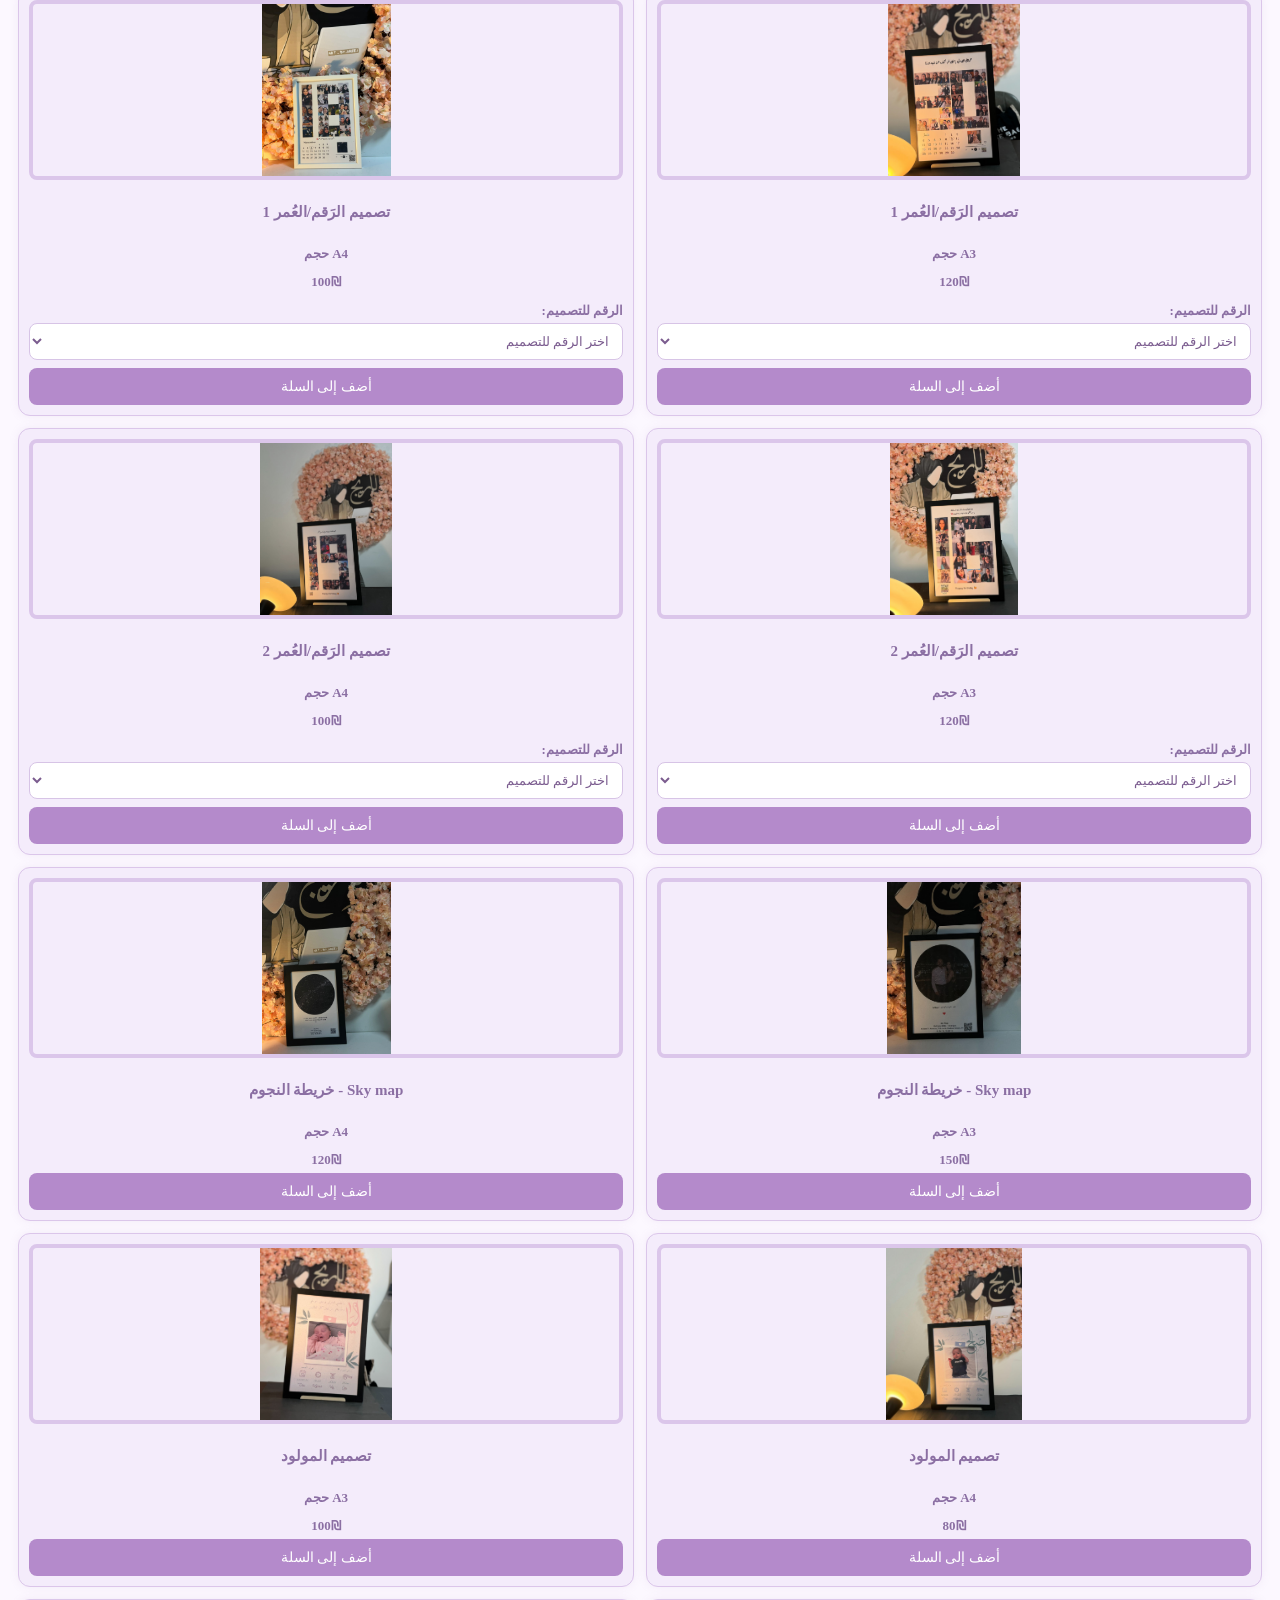
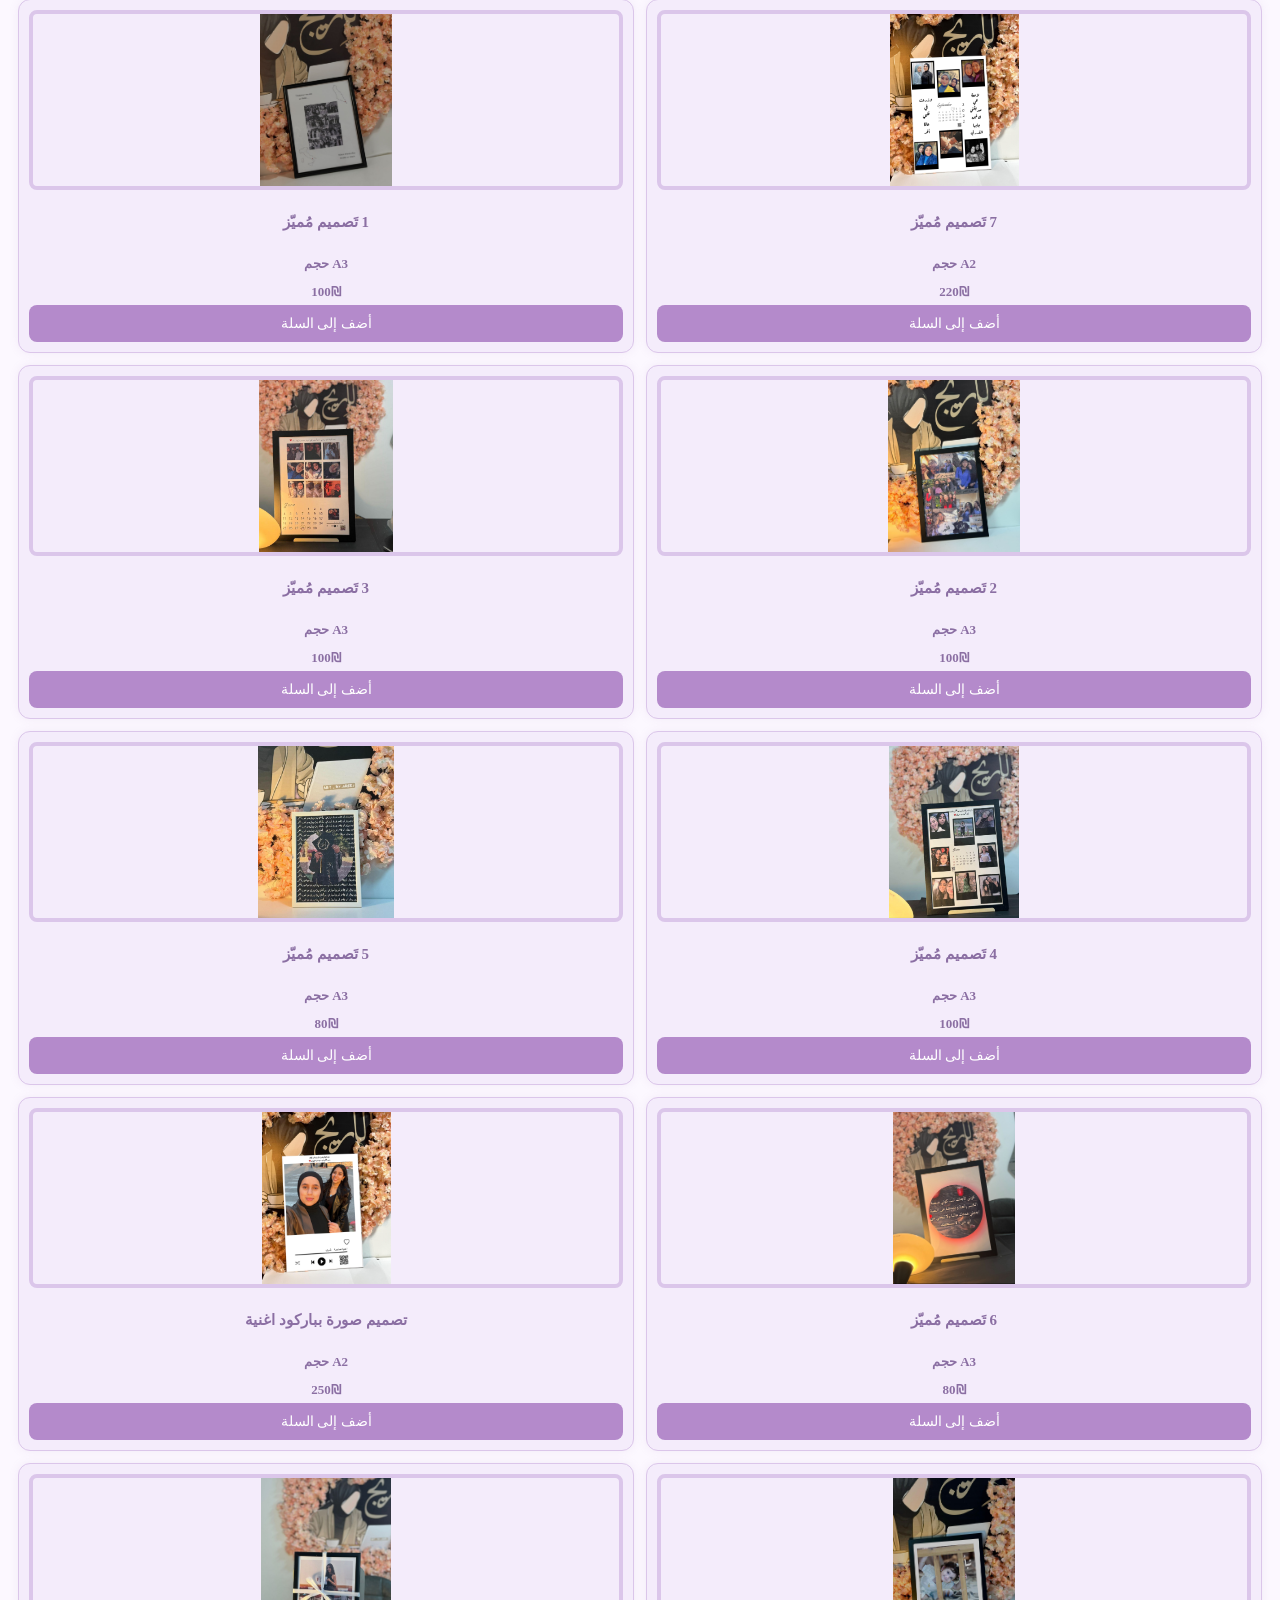
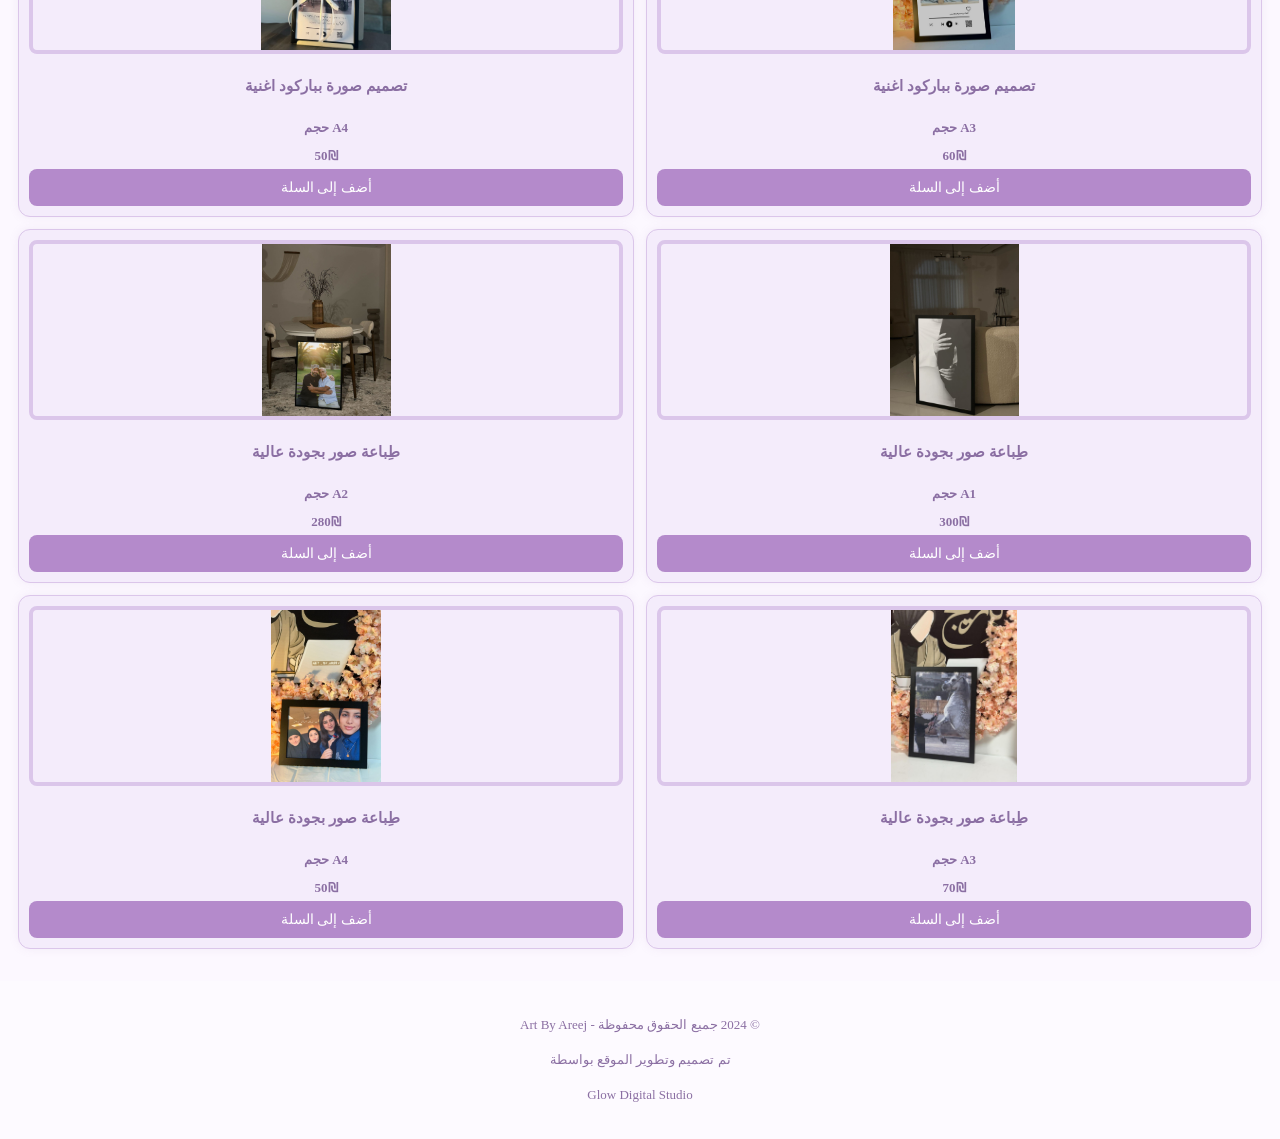
==== commit 5dea56fa: "Update page2.html" ====
--- a/page2.html
+++ b/page2.html
@@ -548,6 +548,9 @@
                     <option value="iPhone 16">iphone 16</option>
                     <option value="iPhone 16 pro">iphone 16 pro</option>
                     <option value="iPhone 16 promax">iphone 16 promax</option>
+<option value="iPhone 17">iphone 17 </option>
+                                        <option value="iPhone 17 pro">iphone 17 pro</option>
+<option value="iPhone 17 pro max">iphone 17 pro max</option>
                     <option value="Samsung 21 ultra">21 ultra</option>
                     <option value="Samsung 22 ultra">22 ultra</option>
                     <option value="Samsung 23 ultra">23 ultra</option>
@@ -555,6 +558,9 @@
                     <option value="Samsung A53">A53</option>
                     <option value="Samsung A71">A71</option>
                     <option value="Samsung A73">A73</option>
+                    <option value="Samsung 24 ultra">24 ultra</option>
+<option value="Samsung 25 ultra">25 ultra</option>
+<option value="Samsung 26 ultra">26 ultra</option>
                 </select>
                 <button onclick="addToCart('بوكس رسم ديچتال - رصاصي',180,'phoneType1')">أضف إلى السلة</button>
             </div>
@@ -586,6 +592,9 @@
                     <option value="iPhone 16">iphone 16</option>
                     <option value="iPhone 16 pro">iphone 16 pro</option>
                     <option value="iPhone 16 promax">iphone 16 promax</option>
+<option value="iPhone 17">iphone 17 </option>
+                                        <option value="iPhone 17 pro">iphone 17 pro</option>
+<option value="iPhone 17 pro max">iphone 17 pro max</option>
                     <option value="Samsung 21 ultra">21 ultra</option>
                     <option value="Samsung 22 ultra">22 ultra</option>
                     <option value="Samsung 23 ultra">23 ultra</option>
@@ -593,6 +602,9 @@
                     <option value="Samsung A53">A53</option>
                     <option value="Samsung A71">A71</option>
                     <option value="Samsung A73">A73</option>
+             <option value="Samsung 24 ultra">24 ultra</option>
+<option value="Samsung 25 ultra">25 ultra</option>
+<option value="Samsung 26 ultra">26 ultra</option>
                 </select>
                 <button onclick="addToCart('بوكس رسم ديچتال - ملون',200,'phoneType2')">أضف إلى السلة</button>
             </div>
@@ -656,6 +668,9 @@
                     <option value="iPhone 16">iphone 16</option>
                     <option value="iPhone 16 pro">iphone 16 pro</option>
                     <option value="iPhone 16 promax">iphone 16 promax</option>
+<option value="iPhone 17">iphone 17 </option>
+                                        <option value="iPhone 17 pro">iphone 17 pro</option>
+<option value="iPhone 17 pro max">iphone 17 pro max</option>
                     <option value="Samsung 21 ultra">21 ultra</option>
                     <option value="Samsung 22 ultra">22 ultra</option>
                     <option value="Samsung 23 ultra">23 ultra</option>
@@ -663,6 +678,9 @@
                     <option value="Samsung A53">A53</option>
                     <option value="Samsung A71">A71</option>
                     <option value="Samsung A73">A73</option>
+             <option value="Samsung 24 ultra">24 ultra</option>
+<option value="Samsung 25 ultra">25 ultra</option>
+<option value="Samsung 26 ultra">26 ultra</option>
                 </select>
                 <button onclick="addToCart('كڤر تلفون رسمة ديجتال - A4 رصاصي',150,'phoneType3')">أضف إلى السلة</button>
             </div>
@@ -694,6 +712,9 @@
                     <option value="iPhone 16">iphone 16</option>
                     <option value="iPhone 16 pro">iphone 16 pro</option>
                     <option value="iPhone 16 promax">iphone 16 promax</option>
+<option value="iPhone 17">iphone 17 </option>
+                    <option value="iPhone 17 pro">iphone 17 pro</option>
+                    <option value="iPhone 17 pro max">iphone 17 pro max</option>
                     <option value="Samsung 21 ultra">21 ultra</option>
                     <option value="Samsung 22 ultra">22 ultra</option>
                     <option value="Samsung 23 ultra">23 ultra</option>
@@ -701,6 +722,9 @@
                     <option value="Samsung A53">A53</option>
                     <option value="Samsung A71">A71</option>
                     <option value="Samsung A73">A73</option>
+            <option value="Samsung 24 ultra">24 ultra</option>
+<option value="Samsung 25 ultra">25 ultra</option>
+<option value="Samsung 26 ultra">26 ultra</option>
                 </select>
                 <button onclick="addToCart('كڤر تلفون رسمة ديجتال - A3 رصاصي',170,'phoneType4')">أضف إلى السلة</button>
             </div>
@@ -1252,9 +1276,10 @@
                     <input type="text" id="region" name="region">
                 </div>
 
-                <label for="specificDate">تاريخ/يوم معين لاستلام الطلبية:</label>
-                <input type="date" id="specificDate" name="specificDate">
-
+<select id="specificDate" name="specificDate" required>
+    <option value="" disabled selected>اختاري تاريخ الاستلام</option>
+</select>
+                
                 <label for="note">ملاحظة / إضافة أغنية / عبارة:</label>
                 <textarea id="note" name="note" rows="3" placeholder="اكتب هنا"></textarea>
 
@@ -1266,7 +1291,7 @@
     <footer>
         <p>© 2024 جميع الحقوق محفوظة - Art By Areej</p>
         <p>تم تصميم وتطوير الموقع بواسطة</p>
-        <p>Design.2023D</p>
+        <p>Glow Digital Studio</p>
     </footer>
 
  
@@ -1450,29 +1475,52 @@
         const whatsappURL = `https://wa.me/${whatsappPhone}?text=${encodeURIComponent(orderDetails)}`;
         window.open(whatsappURL, '_blank');
     }
+ function toggleMenu() {
+        document.getElementById('sideMenu').classList.toggle('show');
+    }
 document.addEventListener("DOMContentLoaded", function () {
-    const dateInput = document.getElementById("specificDate");
-    if (!dateInput) return;
-
-    dateInput.removeAttribute("value");
-    dateInput.value = "";
-
-    dateInput.addEventListener("click", function () {
-        this.value = "";
-    });
-
-    dateInput.addEventListener("change", function () {
-        if (!this.value) return;
-
-        const parts = this.value.split("-");
-        const selectedDate = new Date(parts[0], parts[1] - 1, parts[2]);
-        const day = selectedDate.getDay();
-
-        if (day === 5 || day === 6) {
-            alert("لا يوجد استلام أيام الجمعة والسبت، اختاري تاريخ آخر");
-            this.value = "";
+    const dateSelect = document.getElementById("specificDate");
+    if (!dateSelect) return;
+
+    const daysArabic = [
+        "الأحد",
+        "الإثنين",
+        "الثلاثاء",
+        "الأربعاء",
+        "الخميس",
+        "الجمعة",
+        "السبت"
+    ];
+
+    const today = new Date();
+    let addedDays = 0;
+    let i = 0;
+
+    while (addedDays < 30) {
+        const date = new Date();
+        date.setDate(today.getDate() + i);
+
+        const day = date.getDay();
+
+        // منع الجمعة والسبت
+        if (day !== 5 && day !== 6) {
+            const year = date.getFullYear();
+            const month = String(date.getMonth() + 1).padStart(2, "0");
+            const dayNumber = String(date.getDate()).padStart(2, "0");
+
+            const value = `${year}-${month}-${dayNumber}`;
+            const text = `${daysArabic[day]} - ${dayNumber}/${month}/${year}`;
+
+            const option = document.createElement("option");
+            option.value = value;
+            option.textContent = text;
+
+            dateSelect.appendChild(option);
+            addedDays++;
         }
-    });
+
+        i++;
+    }
 });
         </script>
 </body>
